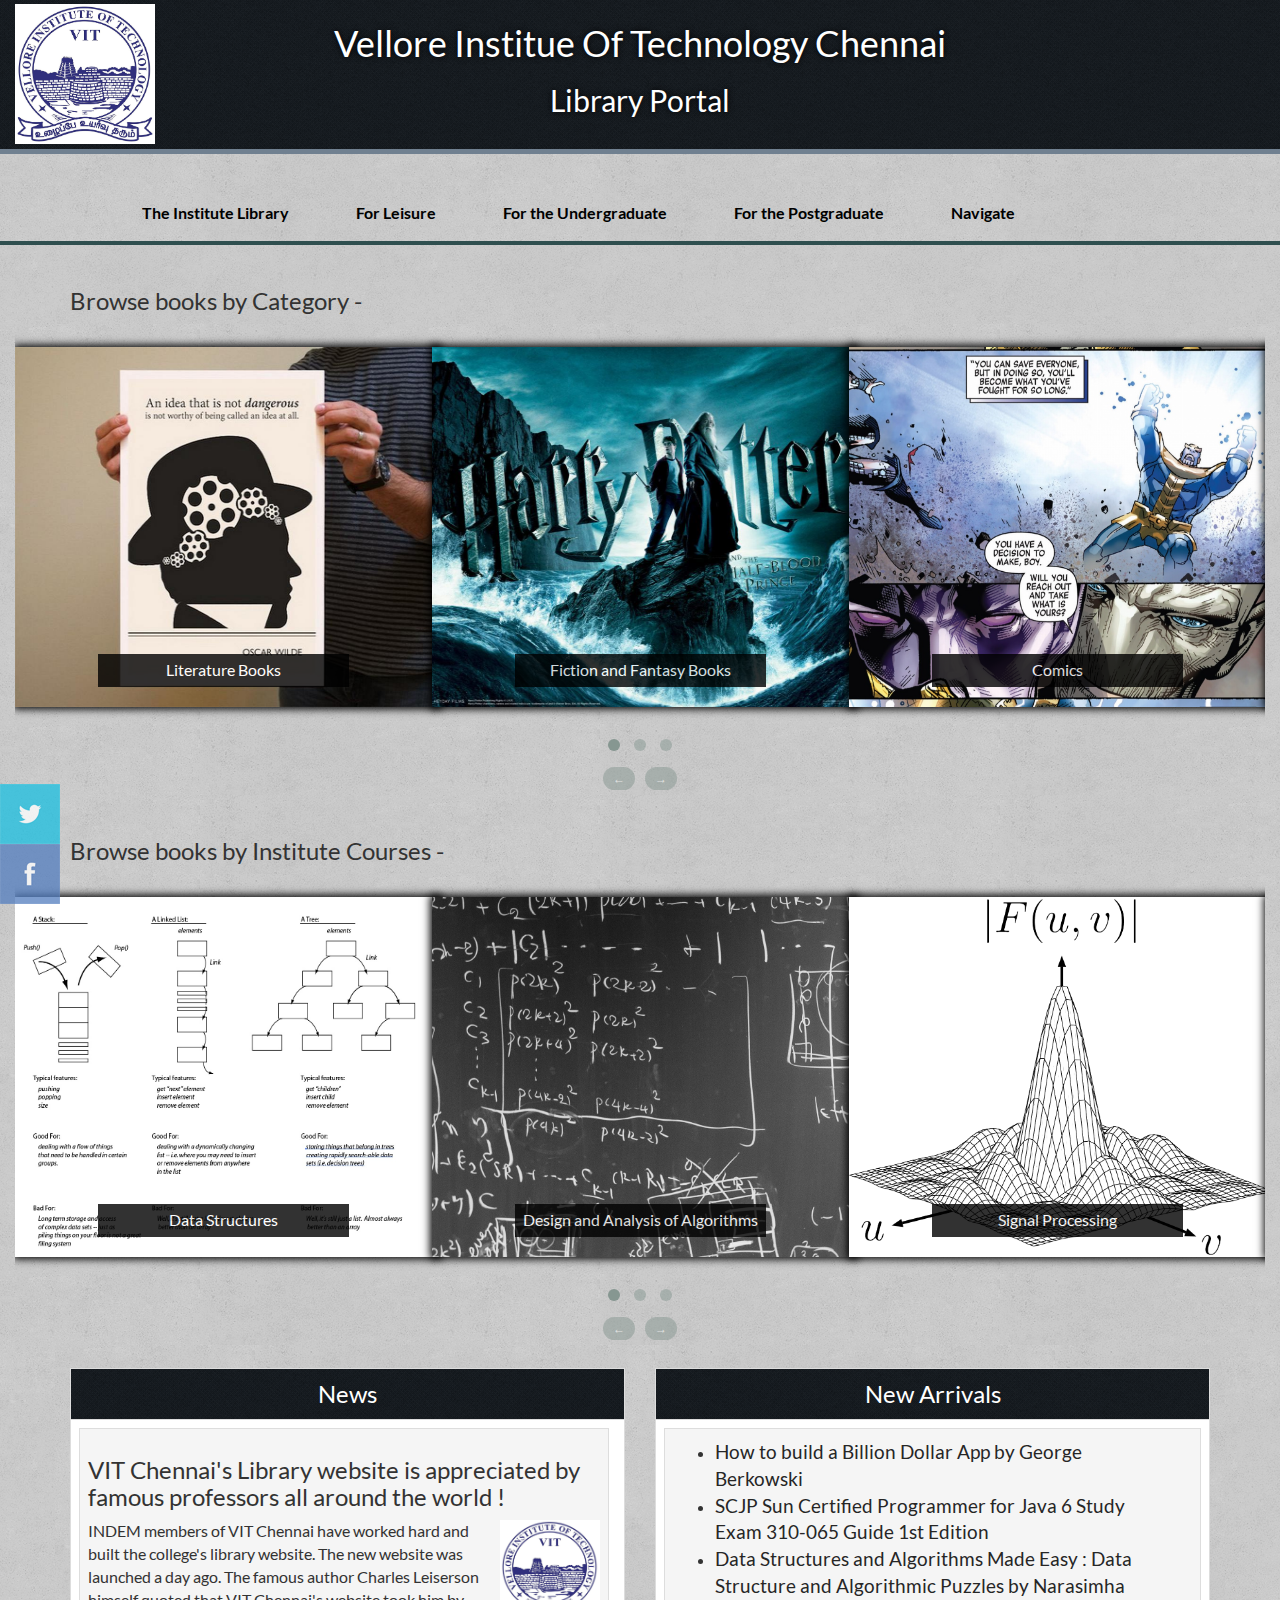
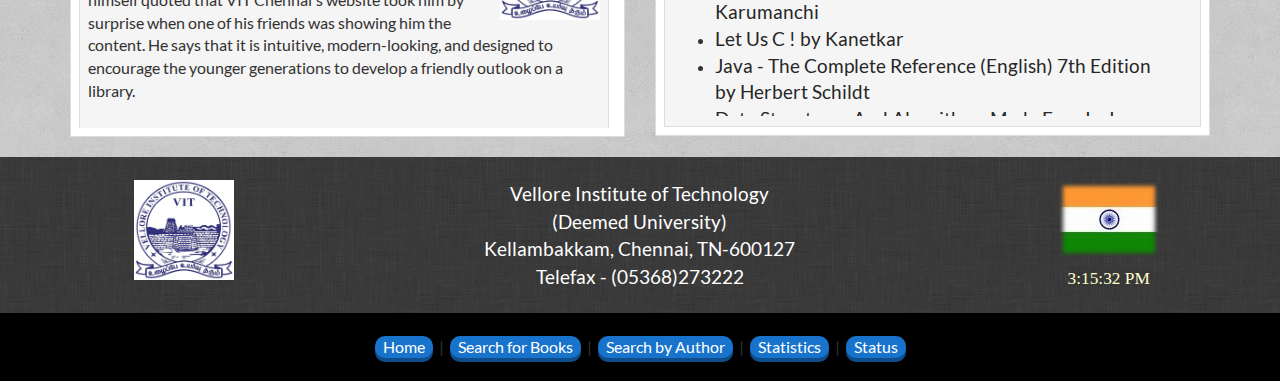
==== index.html @ 669ce7af "second commit" ====
<!DOCTYPE HTML>
<html>
	<head>
		<title>VITCC Library Portal</title>
		<meta name="viewport" content="width=device-width, initial-scale=1">
        <link rel="shortcut icon" href="img/logo.png"/>
        <link rel="stylesheet" href="css/Header-Footer.css"/>
		<link rel="stylesheet" href="css/bootstrap.min.css"/>
		<link rel="stylesheet" href="css/default.css" />
		<link rel="stylesheet" href="css/component.css" />
		<link rel="stylesheet" href="css/social-fixed.css" />
		<link rel="stylesheet" href="css/component-table.css" />
        <link rel="stylesheet" href="css/home.css"/>
        <link rel="stylesheet" href="css/styles.css"/>
        <link rel="stylesheet" href="css/owl.carousel.css" />
        <link rel="stylesheet" href="css/owl.theme.css" />
        <script type="text/javascript" src="jquery/jquery.min.js"></script>
		<link rel="stylesheet" href="css/home.css"/>
		<script type="text/javascript">
			$(document).ready(function() {
				$("#owl-example1").owlCarousel({
					items: 3,
					itemsScaleup: false,
					rewindSpeed: 500,
					stopOnHover: true,
					slideSpeed: 150,
					autoPlay: true,
					autoHeight: false,
					rewindNav: true,
					navigation: true,
					navigationText: ["&leftarrow;", "&rightarrow;"],
					responsive: true,
					resopsiveRefershRate: 100,
					mouseDrag: true,
					touchDrag: true
				});

				$("#owl-example2").owlCarousel({
					items: 3,
					itemsScaleup: false,
					rewindSpeed: 500,
					stopOnHover: true,
					slideSpeed: 150,
					autoPlay: true,
					autoHeight: false,
					rewindNav: true,
					navigation: true,
					navigationText: ["&leftarrow;", "&rightarrow;"],
					responsive: true,
					resopsiveRefershRate: 100,
					mouseDrag: true,
					touchDrag: true
				});
			});
		</script>
		<script type="text/javascript">
			$(function() {
				$('#').tooltip('hide')
			});
		</script>
	</head>
	<body onLoad="show_clock()" class="body-scrollbar">
		<div class="container-fluid">
			<div class="container-fluid row" id="main_header">
				<div class="visible-lg col-lg-2">
					<a href="#"><img src="img/img.png" id="header_logo" class="img-responsive" alt="Responsive image"></a>
				</div>
				<div class="col-lg-8 col-md-10 col-xs-12">

					<h1 id="header_font1">Vellore Institue Of Technology Chennai</h1>
					<h2 id="header_font1">Library Portal</h2>
				</div>
				<div class="visible-lg col-lg-2"></div>
			</div>
			<div class="row white_bg" style="margin-top: 5px;">
				<nav id="cbp-hrmenu" class="cbp-hrmenu">
					<ul>
						<li>
							<a href="#">The Institute Library</a>
							<div class="cbp-hrsub"  style="z-index: 2">
								<div class="cbp-hrsub-inner">
									<div class="row" style="width: 100%">
										<div class="col-sm-6">
											<h4>IIITA Library</h4>
											<p style="color:white">
												Welcome to IIITA's Library Portal ! Look into one of the best libraries in Asia ! The United Nations have
												agreed to sponsor the growth of the IIITA's library. The UN had actually had short listed 750 institution
												libraries from all over the world to make develop them vastly so that the become the foundations of
												quality education to be known all over the world.
											</p>
											<p style="color:white">
												INDEM members of IIIT have worked hard and built the colleges library website.
												The new website was launched a day ago. The website's success in the social media soon caught
												the UN's attention, which gave this incredible opportunity to IIITA.
											</p>
											<p style="color:white">
												The famous author Charles Leiserson himself
												quoted that IIITA website took him by suprise when one of his friends was showing him
												the content. He says that it is intuitive, modern-looking, and designed to encourage the
												younger generations to develop a friendly outlook on a library.
											</p>
										</div>
										<div class="col-sm-6">
											<div>
												<h4>Gallery</h4>
												<img src="img/library.jpg" alt="pic" style="width: 100%; box-shadow: 0px 0px 3px 3px  #262626" class="img-responsive"/>
											</div>
										</div>
									</div>
								</div><!-- /cbp-hrsub-inner -->
							</div><!-- /cbp-hrsub -->
						</li>
						<li>
							<a href="#">For Leisure</a>
							<div class="cbp-hrsub" style="z-index: 2">
								<div class="cbp-hrsub-inner"> 
									<div>
										<h4>Fantasy</h4>
										<ul>
											<li><a href="view.html">Harry Potter and the Deathly Hallows</a></li>
											<li><a href="view.html">Harry Potter and the Order of the Phoenix</a></li>
											<li><a href="view.html">Brisingr</a></li>
											<li><a href="view.html">Inheritance</a></li>
										</ul>
										<h4>Non - Fiction</h4>
										<ul>
											<li><a href="view.html">Who Moved My Cheese</a></li>
											<li><a href="view.html">The Present</a></li>
											<li><a href="view.html">Blue Umbrella</a></li>
											<li><a href="view.html">Fifty Shades of Grey</a></li>
											<li><a href="view.html">Half Girlfriend</a></li>
										</ul>
									</div>
									<div>
										<h4>Literature</h4>
										<ul>
											<li><a href="view.html">War and Peace</a></li>
											<li><a href="view.html">Macbeth</a></li>
											<li><a href="view.html">Romeo and Juliet</a></li>
											<li><a href="view.html">The Hamlet</a></li>
											<li><a href="view.html">The Odyssey</a></li>
										</ul>
										<h4>Biographies and Autobiographies</h4>
										<ul>
											<li><a href="view.html">Universe in a Nutshell</a></li>
											<li><a href="view.html">Rearview : My Roadies Journey</a></li>
											<li><a href="view.html">Mein Kampf</a></li>
											<li><a href="view.html">Steve Jobs</a></li>
										</ul>
									</div>
									<div>
										<h4>Comics</h4>
										<ul>
											<li><a href="view.html">The Infinity Gauntlet</a></li>
											<li><a href="view.html">Fear Itself</a></li>
											<li><a href="view.html">Batman : Killing Joke</a></li>
											<li><a href="view.html">Injustice : Gods Among Us</a></li>
											<li><a href="view.html">Marvel Civil War</a></li>
										</ul>
									</div>
									<div>
										<h4><a href="search.html" class="link">Search for Books &rightarrow;</a></h4>
									</div>
								</div><!-- /cbp-hrsub-inner -->
							</div><!-- /cbp-hrsub -->
						</li>
						<li>
							<a href="#">For the Undergraduate</a>
							<div class="cbp-hrsub" style="z-index: 2">
								<div class="cbp-hrsub-inner"> 
									<div>
										<h4>Programming</h4>
										<ul>
											<li><a href="view.html">Data Structures and Algorithms by C++</a></li>
											<li><a href="view.html">Introduction to Algorithms</a></li>
											<li><a href="view.html">JSF and AJAX</a></li>
											<li><a href="view.html">Web Technologies</a></li>
											<li><a href="view.html">ANSCI C</a></li>
										</ul>
										<h4>Mathematics</h4>
										<ul>
											<li><a href="view.html">Higher Engineering Mathematics</a></li>
											<li><a href="view.html">Advanced Mathematics</a></li>
											<li><a href="view.html">Engineering Integral Calculus</a></li>
											<li><a href="view.html">Trans-dimensional Geometry</a></li>
										</ul>
									</div>
									<div>
										<h4>Electronic Communication Engineering</h4>
										<ul>
											<li><a href="view.html">Gadgets of the Future</a></li>
											<li><a href="view.html">Integrated Circuits</a></li>
											<li><a href="view.html">8086 Microprocessor Family</a></li>
											<li><a href="view.html">Embedded Electronics</a></li>
										</ul>
										<h4>Physics</h4>
										<ul>
											<li><a href="view.html">Einstein's Theory of Relativity</a></li>
											<li><a href="view.html">Newton Physics</a></li>
											<li><a href="view.html">Quantum Physics of an Atom</a></li>
											<li><a href="view.html">Fluid Mechanics in Aerospace</a></li>
										</ul>
									</div>
									<div>
										<h4>Networking</h4>
										<ul>
											<li><a href="view.html">Basics of a Modern Networks</a></li>
											<li><a href="view.html">Network Security</a></li>
											<li><a href="view.html">The TCP/IP Model</a></li>
											<li><a href="view.html">HTTPS Protocol</a></li>
										</ul>
										<h4><a href="search.html" class="link">Search for Books &rightarrow;</a></h4>
									</div>
								</div><!-- /cbp-hrsub-inner -->
							</div><!-- /cbp-hrsub -->
						</li>
						<li>
							<a href="#">For the Postgraduate</a>
							<div class="cbp-hrsub" style="z-index: 2">
								<div class="cbp-hrsub-inner"> 
									<div>
										<h4>Data Analysis</h4>
										<ul>
											<li><a href="view.html">Hadoop Programming</a></li>
											<li><a href="view.html">What is Big Data ?</a></li>
											<li><a href="view.html">Data Mining</a></li>
											<li><a href="view.html">Database Management Systems</a></li>
										</ul>
										<h4>App Development</h4>
										<ul>
											<li><a href="view.html">Advanced Android Programming</a></li>
											<li><a href="view.html">Objective C for iOS Developers</a></li>
											<li><a href="view.html">How to Develop Apps Effectively</a></li>
											<li><a href="view.html">Application Cross-Platform Compatibility</a></li>
										</ul>
									</div>
									<div>
										<h4>Algorithm Design</h4>
										<ul>
											<li><a href="view.html">Introduction to Algorithms</a></li>
											<li><a href="view.html">Advanced Data Structures</a></li>
											<li><a href="view.html">Programming Paradigms</a></li>
											<li><a href="view.html">Algorithm Analysis</a></li>
											<li><a href="view.html">Approximation Algorithms</a></li>
										</ul>
										<h4>Programming Languages</h4>
										<ul>
											<li><a href="view.html">Compiler Design Paradigms</a></li>
											<li><a href="view.html">The Java and .NET Platforms</a></li>
											<li><a href="view.html">Principles of Programming Languages</a></li>
											<li><a href="view.html">The Functional Programming Languages</a></li>
										</ul>
									</div>
									<div>
										<h4>Mathematics</h4>
										<ul>
											<li><a href="view.html">Mathematics of the Rubick's Cube</a></li>
											<li><a href="view.html">Complex Integration</a></li>
											<li><a href="view.html">Mathematical Approximation in Computer Science</a></li>
										</ul>
										<h4><a href="search.html" class="link">Search for Books &rightarrow;</a></h4>
									</div>
								</div><!-- /cbp-hrsub-inner -->
							</div><!-- /cbp-hrsub -->
						</li>
						<li>
							<a href="#">Navigate</a>
							<div class="cbp-hrsub" style="z-index: 2">
								<div class="cbp-hrsub-inner"> 
									<div>
										<h4>Pages in the Portal</h4>
										<ul>
											<li><a href="index.html">Home</a></li>
											<li><a href="search.html">Search for Books</a></li>
											<li><a href="author.html">Search by Author</a></li>
											<li><a href="status.html">Check Status</a></li>
											<li><a href="stats.html">Library Statistics</a></li>
										</ul>
									</div>
								</div><!-- /cbp-hrsub-inner -->
							</div><!-- /cbp-hrsub -->
						</li>
					</ul>
				</nav>
			</div>
		</div>
		<script src="js/cbpHorizontalMenu.min.js"></script>
		<script>
		$(function() {
			cbpHorizontalMenu.init();
		});
		</script>
		<!--================== Browse by Category ==================-->
		<div class="container">
			<br>
			<h3>Browse books by Category -</h3>
		</div>
		<div id="owl-example1" class="owl-carousel container-fluid white_bg" style="box-shadow: none;">
			<div class="owl-item"><br>
				<a href="category.html">
					<img src="img/literature.jpg" alt="pic" id="img_size">
					<div class="carousel-caption">
						Literature Books
					</div>
				</a>
			</div>
			<div class="owl-item"><br>
				<a href="category.html">
					<img src="img/fiction.jpg" alt="pic" id="img_size">
					<div class="carousel-caption">
						Fiction and Fantasy Books
					</div>
				</a>
			</div>
			<div class="owl-item"><br>
				<a href="category.html">
					<img src="img/comic.jpg" alt="pic" id="img_size">
					<div class="carousel-caption">
						Comics
					</div>
				</a>
			</div>
			<div class="owl-item"><br>
				<a href="category.html">
					<img src="img/non-fiction.jpg" alt="pic" id="img_size">
					<div class="carousel-caption">
						Non Fiction
					</div>
				</a>
			</div>
			<div class="owl-item"><br>
				<a href="category.html">
					<img src="img/network.jpg" alt="pic" id="img_size">
					<div class="carousel-caption">
						Networking
					</div>
				</a>
			</div>
			<div class="owl-item"><br>
				<a href="category.html">
					<img src="img/program.jpg" alt="pic" id="img_size">
					<div class="carousel-caption">
						Computer Programming
					</div>
				</a>
			</div>
			<div class="owl-item"><br>
				<a href="category.html">
					<img src="img/algorithm.png" alt="pic" id="img_size">
					<div class="carousel-caption">
						App Development
					</div>
				</a>
			</div>
		</div>
		<!--======End of Browse by Category ======-->
		<!--====== Browse by Courses ======-->
		<div class="container">
			<br>
			<h3>Browse books by Institute Courses -</h3>
		</div>
		<div id="owl-example2" class="owl-carousel container-fluid white_bg" style="box-shadow: none;">
			<div class="owl-item"><br>
				<a href="category.html">
					<img src="img/data-structures.jpg" alt="pic" id="img_size">
					<div class="carousel-caption">
						Data Structures
					</div>
				</a>
			</div>
			<div class="owl-item"><br>
				<a href="category.html">
					<img src="img/daa.jpg" alt="pic" id="img_size">
					<div class="carousel-caption">
						Design and Analysis of Algorithms
					</div>
				</a>
			</div>
			<div class="owl-item"><br>
				<a href="category.html">
					<img src="img/signal-processing.png" alt="pic" id="img_size">
					<div class="carousel-caption">
						Signal Processing
					</div>
				</a>
			</div>
			<div class="owl-item"><br>
				<a href="category.html">
					<img src="img/algorithm.png" alt="pic" id="img_size">
					<div class="carousel-caption">
						App Development
					</div>
				</a>
			</div>
			<div class="owl-item"><br>
				<a href="category.html">
					<img src="img/app.jpg" alt="pic" id="img_size">
					<div class="carousel-caption">
						Software Development
					</div>
				</a>
			</div>
			<div class="owl-item"><br>
				<a href="category.html">
					<img src="img/network.jpg" alt="pic" id="img_size">
					<div class="carousel-caption">
						Networking
					</div>
				</a>
			</div>
			<div class="owl-item"><br>
				<a href="category.html">
					<img src="img/program.jpg" alt="pic" id="img_size">
					<div class="carousel-caption">
						Computer Programming
					</div>
				</a>
			</div>
		</div>
		<!--======End of browse by Course======-->
		<!--======News and Announcement Section======-->

		<div class="container white_bg" id="news-announcement"><br>

			<div class="col-lg-6">
				<table class="table table-bordered">
					<tr id="heading">
						<td>
							<div id="heading">
								<center>News</center>
							</div>
						</td>
					</tr>
					<tr style="padding-bottom: 0px;">
						<td>
							<div id = "scrollbar">
								<table class="table table-bordered table-hover" id="MyTable">
									<tr>
										<td>
											<h3>VIT Chennai's Library website is appreciated by famous professors all around the world !</h3>
											<img src="img/img.png" style="float: right; height:100px; width: 100px;">
											<div>
												<p>
													INDEM members of VIT Chennai have worked hard and built the college's library website. The new website was launched a day ago. The famous author Charles Leiserson himself quoted that VIT Chennai's website took him by surprise when one of his friends was showing him the content. He says that it is intuitive, modern-looking, and designed to encourage the younger generations to develop a friendly outlook on a library.
												</p>
											</div><br>
											<button class="btn btn-primary btn-md" style="float: right;" data-toggle="modal"
												  data-target="#myModal">
												Learn More...
											</button>
										</td>
									</tr>
									<tr>
										<td>
											<h3>IIITA's Library to receive sponsorship from UN after the success of their website !</h3>
											<img src="img/img.png" style="float: right; height:100px; width: 100px; margin: 20px;">
											<div>
												<p>
													Good news IIITians ! Now, our library will have many more books and resources to help you
													with your career. The United Nations have agreed to sponsor the growth of the IIITA's library.
													The UN had actually had short listed 750 institution libraries from all over the world to make 
													develop them vastly so that the become the foundations of quality education to be known all over
													the world. INDEM members of IIIT have worked hard and built the colleges library website.
													The new website was launched a day ago. The website's success in the social media soon caught
													the UN's attention, which gave this incredible opportunity to IIITA.
												</p>
											</div><br>
											<button class="btn btn-primary btn-md" style="float: right;" data-toggle="modal"
												  data-target="#myModal">
												Learn More...
											</button>
										</td>
									</tr>
								</table>
							</div>
						</td>
					</tr>

				</table></div>
			<div class="col-lg-6">
				<table class="table table-bordered">
					<tr id="heading">
						<td>
					<center><font id="heading_font">New Arrivals</font></center>
					</td>
					</tr>
					<tr>
						<td>
							<table class="table table-bordered" id="MyTable" style="margin-bottom: 0px;">
								<tr>
									<td style="padding: 10px;">
										<div  class="body-scrollbar new-arrivals" style="padding: 0px 20px 0px 0px; height: 277px;">
											<ul>
												<li><a href="view.html">How to build a Billion Dollar App by George Berkowski</a></li>
												<li><a href="view.html">SCJP Sun Certified Programmer for Java 6 Study Exam 310-065 Guide 1st Edition</a></li>
												<li><a href="view.html">Data Structures and Algorithms Made Easy : Data Structure and Algorithmic Puzzles by Narasimha Karumanchi</a></li>
												<li><a href="view.html">Let Us C ! by Kanetkar</a></li>
												<li><a href="view.html">Java - The Complete Reference (English) 7th Edition by Herbert Schildt</a></li>
												<li><a href="view.html">Data Structures And Algorithms Made Easy In Java 2nd Edition by Narasimha Karumanchi</a></li>
												<li><a href="view.html">The C++ Programming Language (English) 3rd Edition by  Bjarne Stroustrup</a></li>
												<li><a href="view.html">Design Patterns : Elements of Reusable Object-Oriented Software (English) 1st Edition by Gang of Four</a></li>
												<li><a href="view.html">Php: The Complete Reference (English) 1st Edition by Steven Holzner</a></li>
												<li><a href="view.html">Linux Kernel Development (English) by Robert Love</a></li>
											</ul>
										</div>
									</td>
								</tr>
							</table>
						</td>
					</tr>
				</table>
			</div>
			<br>
		</div>
		<!--=========Footer Part======-->

		<div class="container-fluid" id="footer1">
			<div class="col-lg-2 col-md-offset-1 hidden-xs">
				<div class="row">
					<div class="col-lg-12">&nbsp;</div>
				</div>
				<img class="hidden-xs" src="img/img.png" id="end-logo">
				<div class="row">
					<div class="col-lg-12">&nbsp;</div>
				</div>
			</div>
			<div class="col-lg-6">
				<div class="row">
					<div class="col-lg-12">&nbsp;</div>
				</div>
				<center><font class="footer_font">Vellore Institute of Technology<br>
					(Deemed University)<br>
					Kellambakkam, Chennai, TN-600127<br>
					Telefax - (05368)273222</font></center>
				<div class="row">
					<div class="col-lg-12">&nbsp;</div>
				</div>
			</div>
			<div class="col-lg-3 hidden-xs" style="padding: 25px 0px 0px 0px;">
				<center>
					<img src="img/flag3.png" id="flag">
					<script language="javascript" src="js/live_clock.js"></script>
				</center>
			</div>
		</div>

		<div class="container-fluid" id="footer2">
			<div class="row">
				<div class="col-lg-12">&nbsp;</div>
			</div>
			<center>
				<a href="index.html"><button class="button">Home</button></a>&nbsp;&nbsp;|&nbsp;
				<a href="search.html"><button class="button">Search for Books</button></a>&nbsp;&nbsp;|&nbsp;
				<a href="author.html"><button class="button">Search by Author</button></a>&nbsp;&nbsp;|&nbsp;
				<a href="stats.html"><button class="button">Statistics</button></a>&nbsp;&nbsp;|&nbsp;
				<a href="status.html"><button class="button">Status</button></a>
			</center>
			<div class="row">
				<div class="col-lg-12">&nbsp;</div>
			</div>
		</div>
		<!--===============Modal part==============-->

		<div id="myModal" class="modal fade" tabindex="-1" role="dialog" aria-labelledby="myModalLabel" aria-hidden="true">
			<div class="modal-dialog">
				<div class="modal-content">
					<div class="modal-header">
						<button type="button" class="close" data-dismiss="modal" aria-hidden="true" id="close-button">&times;</button>
						<h4 class="modal-title" id="myModalLabel">IIITA Library's Website appreciated by Professors</h4>
					</div>
					<div class="modal-body">
						<p>
							INDEM members of VIT Chennai have worked hard and built the college's library website. The new website was launched a day ago. The famous author Charles Leiserson himself quoted that VIT Chennai's website took him by surprise when one of his friends was showing him the content. He says that it is intuitive, modern-looking, and designed to encourage the younger generations to develop a friendly outlook on a library.
						</p>
					
					</div>
					<div class="modal-footer">
						<button class="btn btn-primary btn-md" data-dismiss="modal">Close</button>
					</div>
				</div>
			</div>
		</div>
		<div class="fixed-side-social-container">
			<a class="social-icon twitter-icon" href="#" target="new" title="Follow us on Twitter"><span></span></a>
			<a class="social-icon facebook-icon" href="#" target="new" title="Like us on Facebook"><span></span></a>
		</div>
		<script src="jquery/jquery.min.js"></script>
		<script src="js/bootstrap.js"></script>
		<script src="js/owl.carousel.js"></script>
	</body>
</html>
---- css/Header-Footer.css ----
#main_header {
    margin-top:  -1px;
    padding:  5px 0px 5px 0px;
    background-color: DarkSlateGray;
    background:#eaeaea url(../img/pattern4.png) repeat;
    text-align: center;
    box-shadow: 0px 5px 0px 0px SlateGray;
}

#header_logo {
    height : 140px;
    width : 140px;
}

#header_font1 {
    text-shadow: 0px 0px 6px #000;
    color: White;
}

#footer1 {
    background-color: #383838;
    background:#eaeaea url(../img/pattern3.png) repeat;
}

#footer2 {
    background-color: #000;
}

.footer_font {
    color : #fff;
    font-size: larger;
}

#end-logo {
    height : 100px;
    width : 100px;
}

#flag {
    display: block;
    margin-bottom: 10px;
}

.button {
    text-decoration:none;
    text-align:center;
    color:  White;
 padding:0px 8px 0px 8px; 
 border:none; 
 -webkit-border-radius:10px;
 -moz-border-radius:10px; 
 border-radius: 10px; 
 background:#1873cd; 
 -webkit-box-shadow:0px 4px 0px #104d8b; 
 -moz-box-shadow: 0px 4px 0px #104d8b;  
 box-shadow: 0px 4px 0px #104d8b;
 outline: none;
  }
 
.button:active{
    position: relative;
    box-shadow:none;
	-moz-box-shadow:none;
	-webkit-box-shadow:none;
        top: 2px;
 }
---- css/default.css ----
@font-face {
  font-family: 'Lato';
  font-style: normal;
  font-weight: 300;
  src: local('Lato Light'), local('Lato-Light'), url(../woff/1.woff) format('woff');
}

@font-face {
  font-family: 'Lato';
  font-style: normal;
  font-weight: 400;
  src: local('Lato Regular'), local('Lato-Regular'), url(../woff/2.woff) format('woff');
}

@font-face {
  font-family: 'Lato';
  font-style: normal;
  font-weight: 700;
  src: local('Lato Bold'), local('Lato-Bold'), url(../woff/3.woff) format('woff');
}

@font-face {
	font-family: 'fontawesome';
	src:url('../fonts/fontawesome.eot');
	src:url('../fonts/fontawesome.eot?#iefix') format('embedded-opentype'),
		url('../fonts/fontawesome.svg#fontawesome') format('svg'),
		url('../fonts/fontawesome.woff') format('woff'),
		url('../fonts/fontawesome.ttf') format('truetype');
	font-weight: normal;
	font-style: normal;
}

body, html { font-size: 100%; 	padding: 0; margin: 0;}

/* Reset */
*,
*:after,
*:before {
	-webkit-box-sizing: border-box;
	-moz-box-sizing: border-box;
	box-sizing: border-box;
}

/* Clearfix hack by Nicolas Gallagher: http://nicolasgallagher.com/micro-clearfix-hack/ */
.clearfix:before,
.clearfix:after {
	content: " ";
	display: table;
}

.clearfix:after {
	clear: both;
}

body {
    font-family: 'Lato', Calibri, Arial, sans-serif;
}

a {
	color: #f0f0f0;
	text-decoration: none;
}

a:hover {
	color: #000;
}

.container > header {
	width: 90%;
	max-width: 70em;
	margin: 0 auto;
	padding: 0 1.875em 3.125em 1.875em;
}

.container > header {
	padding: 2.875em 1.875em 1.875em;
}

.container > header h1 {
	font-size: 2.125em;
	line-height: 1.3;
	margin: 0;
	float: left;
	font-weight: 400;
}

.container > header span {
	display: block;
	font-weight: 700;
	text-transform: uppercase;
	letter-spacing: 0.5em;
	padding: 0 0 0.6em 0.1em;
}

.container > header nav {
	float: right;
}

.container > header nav a {
	display: block;
	float: left;
	position: relative;
	width: 2.5em;
	height: 2.5em;
	background: #fff;
	border-radius: 50%;
	color: transparent;
	margin: 0 0.1em;
	border: 4px solid #47a3da;
	text-indent: -8000px;
}

.container > header nav a:after {
	content: attr(data-info);
	color: #47a3da;
	position: absolute;
	width: 600%;
	top: 120%;
	text-align: right;
	right: 0;
	opacity: 0;
	pointer-events: none;
}

.container > header nav a:hover:after {
	opacity: 1;
}

.container > header nav a:hover {
	background: #47a3da;
}

.icon-drop:before, 
.icon-arrow-left:before {
	font-family: 'fontawesome';
	position: absolute;
	top: 0;
	width: 100%;
	height: 100%;
	speak: none;
	font-style: normal;
	font-weight: normal;
	line-height: 2;
	text-align: center;
	color: #47a3da;
	-webkit-font-smoothing: antialiased;
	text-indent: 8000px;
	padding-left: 8px;
}

.container > header nav a:hover:before {
	color: #fff;
}

.icon-drop:before {
	content: "\e000";
}

.icon-arrow-left:before {
	content: "\f060";
}
---- css/component.css ----
.cbp-hrmenu {
	width: 100%;
	margin-top: 2em;
	border-bottom: 4px solid #2f4f4f;
}

/* general ul style */
.cbp-hrmenu ul {
	margin: 0;
	padding: 0;
	list-style-type: none;
}

/* first level ul style */
.cbp-hrmenu > ul,
.cbp-hrmenu .cbp-hrsub-inner {
	width: 90%;
	max-width: 70em;
	margin: 0 auto;
	padding: 0 1.875em;
}

.cbp-hrmenu > ul > li {
	display: inline-block;
}

.cbp-hrmenu > ul > li > a {
	font-weight: 700;
	padding: 1em 2em;
	color: #000;
	display: inline-block;
	text-decoration: none;
}

.cbp-hrmenu > ul > li > a:hover {
	color: #47a3da;
}

.cbp-hrmenu > ul > li.cbp-hropen a,
.cbp-hrmenu > ul > li.cbp-hropen > a:hover {
	color: #fff;
	background: #2f4f4f;
}

/* sub-menu */
.cbp-hrmenu .cbp-hrsub {
	display: none;
	position: absolute;
	background: #2f4f4f;
	width: 100%;
	left: 0;
	opacity : 0.95;
}

.cbp-hropen .cbp-hrsub {
	display: block;
	padding-bottom: 3em;
}

.cbp-hrmenu .cbp-hrsub-inner > div {
	width: 33%;
	float: left;
	padding: 0 2em 0;
}

.cbp-hrmenu .cbp-hrsub-inner:before,
.cbp-hrmenu .cbp-hrsub-inner:after {
	content: " ";
	display: table;
}

.cbp-hrmenu .cbp-hrsub-inner:after {
	clear: both;
}

.cbp-hrmenu .cbp-hrsub-inner > div a {
	line-height: 2em;
}

.cbp-hrsub h4 {
	color: #afdefa;
	padding: 2em 0 0.6em;
	margin: 0;
	font-size: 160%;
	font-weight: 300;
}

/* Examples for media queries */

@media screen and (max-width: 52.75em) { 

	.cbp-hrmenu {
		font-size: 80%;
	}

}

@media screen and (max-width: 43em) { 

	.cbp-hrmenu {
		font-size: 120%;
		border: none;
	}

	.cbp-hrmenu > ul,
	.cbp-hrmenu .cbp-hrsub-inner {
		width: 100%;
		padding: 0;
	}

	.cbp-hrmenu .cbp-hrsub-inner {
		padding: 0 2em;
		font-size: 75%;
	}

	.cbp-hrmenu > ul > li {
		display: block;
		border-bottom: 4px solid #47a3da;
	}

	.cbp-hrmenu > ul > li > a { 
		display: block;
		padding: 1em 3em;
	}

	.cbp-hrmenu .cbp-hrsub { 
		position: relative;
	}

	.cbp-hrsub h4 {
		padding-top: 0.6em;
	}

}

@media screen and (max-width: 36em) { 
	.cbp-hrmenu .cbp-hrsub-inner > div {
		width: 100%;
		float: none;
		padding: 0 2em;
	}
}
---- css/social-fixed.css ----
.fixed-side-social-container{
left:0;
width:60px;
position:fixed;
bottom: -4px;
background-repeat:no-repeat;
z-index:10
}

.fixed-side-social-container .social-icon{
float:left;
width:60px;
filter:alpha(opacity=75);
moz-opacity:.75;
-khtml-opacity:.75;
opacity:.75;
display:block;
background-repeat:no-repeat;
height:60px;
-webkit-transition:all ease .2s;
-moz-transition:all ease .2s;
-o-transition:all ease .2s;
-ms-transition:all ease .2s;
transition:all ease .2s;
background-position:0 0
}

.fixed-side-social-container .social-icon{
background-image:url("../img/social-media.png")
}

.fixed-side-social-container .social-icon:hover{
filter:alpha(opacity=99);
moz-opacity:.99;
-khtml-opacity:.99;
opacity:.99
}

.fixed-side-social-container .twitter-icon{
background-position:0 -61px
}

.fixed-side-social-container .facebook-icon{
background-position:0 -122px
}

.fixed-side-social-container .google-icon{
background-position:0 -186px
}
---- css/component-table.css ----
/* Component styles */
@font-face {
    font-family: 'Blokk';
    src: url('../fonts/blokk/BLOKKRegular.eot');
    src: url('../fonts/blokk/BLOKKRegular.eot?#iefix') format('embedded-opentype'),
        url('../fonts/blokk/BLOKKRegular.woff') format('woff'),
        url('../fonts/blokk/BLOKKRegular.svg#BLOKKRegular') format('svg');
    font-weight: normal;
    font-style: normal;
}
.component {
    line-height: 1.5em;
    margin: 0 auto;
    padding: 2em 0 3em;
    width: 90%;
    max-width: 1000px;
    overflow: hidden;
}
.component .filler {
    font-family: "Blokk", Arial, sans-serif;
    color: #d3d3d3;
}
table {
    border-collapse: collapse;
    margin-bottom: 3em;
    width: 100%;
    background: #fff;
}
td, th {
    padding: 0.75em 1.5em;
    text-align: left;
}
td.err {
    background-color: #e992b9;
    color: #fff;
    font-size: 0.75em;
    text-align: center;
    line-height: 1;
}
th {
    background-color: #31bc86;
    font-weight: bold;
    color: #fff;
    white-space: nowrap;
}
tbody th {
    background-color: #2ea879;
}
tbody tr:nth-child(2n-1) {
    background-color: #f5f5f5;
    transition: all .125s ease-in-out;
}

tbody tr td a {
    color: #262626;
    text-decoration: none;
}

tbody tr td a:hover {
    text-decoration: none;
}

tbody tr:hover {
    background-color: rgba(129,208,177,.3);
}

/* For appearance */
.sticky-wrap {
    overflow-x: auto;
    overflow-y: hidden;
    position: relative;
    margin: 3em 0;
    width: 100%;
}
.sticky-wrap .sticky-thead,
.sticky-wrap .sticky-col,
.sticky-wrap .sticky-intersect {
    opacity: 0;
    position: absolute;
    top: 0;
    left: 0;
    transition: all .125s ease-in-out;
    z-index: 50;
    width: auto; /* Prevent table from stretching to full size */
}
.sticky-wrap .sticky-thead {
    box-shadow: 0 0.25em 0.1em -0.1em rgba(0,0,0,.125);
    z-index: 100;
    width: 100%; /* Force stretch */
}
.sticky-wrap .sticky-intersect {
    opacity: 1;
    z-index: 150;

}
.sticky-wrap .sticky-intersect th {
    background-color: #666;
    color: #eee;
}
.sticky-wrap td,
.sticky-wrap th {
    box-sizing: border-box;
}

/* Not needed for sticky header/column functionality */
td.user-name {
    text-transform: capitalize;
}
.sticky-wrap.overflow-y {
    overflow-y: auto;
    max-height: 50vh;
}
---- css/home.css ----
body {
    margin-bottom: 80px;
}

.link:hover {
    color: #ffffff;
    font-size: 20pt;
    text-decoration: none;
}

#owl-demo .item img{
    display: block;
    width: 100%;
    height: auto;
}
---- css/styles.css ----
body {
    background-image: url(../img/pattern8.png) ;
    background-repeat: repeat;
 }
 
.fixed-side-social-container {
    margin-bottom: 0px;
}
 
.new-arrivals ul li a{
    color:#262626;
    font-size: 14pt;
}

.new-arrivals ul li a:hover{
    text-decoration: none;
    color: #1873cd;
}

  .white_bg {
    background-color: #ffffff;
    background-image: url(../img/pattern8.png) ;
 background-repeat: repeat;
 }

.modal-header {     /*Changes made from that of Bootstrap.css*/
    background-color: #000000;
    background:#eaeaea url(../img/pattern4.png) repeat;
  border-top-left-radius: 4px;
  border-top-right-radius: 4px;
  color:  #ffffff;
}

.modal-body, .modal-footer {
    background:#eaeaea url(../img/pattern7.png) repeat;
}

.modal-footer {
    margin-top: 0px;
    border-top: solid thin LightGray;
    border-bottom-left-radius: 5px;
    border-bottom-right-radius: 5px;
}

#close-button {
    outline: none;
    padding: 2px 6px 4px 6px;
    background-color: Gray;
    border-radius: 4px;
 }

.owl-carousel {
    -webkit-box-shadow: 0 8px 6px -6px black;
	   -moz-box-shadow: 0 1px 10px 3px black;
	        box-shadow: 0 1px 10px 3px black;
}

#img_size {
    height: 360px;
    width:  425px;
    box-shadow: 0px 0px 8px 2px #000;
}


#news-announcement {
    padding:  0px 0px 0px 0px;
}

#MyTable {
     background:#eaeaea url(../img/pattern7.png) repeat;
}

.owl-wrapper-outer {
    height: 400px;
}

.carousel-caption {
    background-color: #000;
    opacity: 0.8;
    padding: 5px 5px 5px 5px;
}

body div h1, h2 {
    color : White;
}

#scrollbar {
    border : none;
    overflow : scroll;
    height: 300px;
    overflow-y : scroll;
    overflow-x : hidden;
    padding-right : 7px;
}

#scrollbar::-webkit-scrollbar {
    width: 7px;
}

#scrollbar::-webkit-scrollbar-track {
    background-color: Gray;
    background:#eaeaea url(../img/pattern7.png) repeat;
    border-radius: 3px;
}
 
#scrollbar::-webkit-scrollbar-thumb {
    background-color: Black;
    background:#eaeaea url(../img/pattern4.png) repeat;
    border-radius: 3px;
}

.body-scrollbar {
    border : none;
    overflow : scroll;
    height: 300px;
    overflow-y : scroll;
    overflow-x : hidden;
}

.body-scrollbar::-webkit-scrollbar {
    width: 7px;
}

.body-scrollbar::-webkit-scrollbar-track {
    background-color: Gray;
    background:#eaeaea url(../img/pattern8.png) repeat;
    border-radius: 3px;
}

.body-scrollbar::-webkit-scrollbar-thumb {
    background-color: Black;
    background:#eaeaea url(../img/pattern4.png) repeat;
    border-radius: 3px;
}

#heading {
    background-color : #000;
    background:#eaeaea url(../img/pattern4.png) repeat;
    color : #fff;
    font-size: x-large;
}
---- css/home.css ----
body {
    margin-bottom: 80px;
}

.link:hover {
    color: #ffffff;
    font-size: 20pt;
    text-decoration: none;
}

#owl-demo .item img{
    display: block;
    width: 100%;
    height: auto;
}
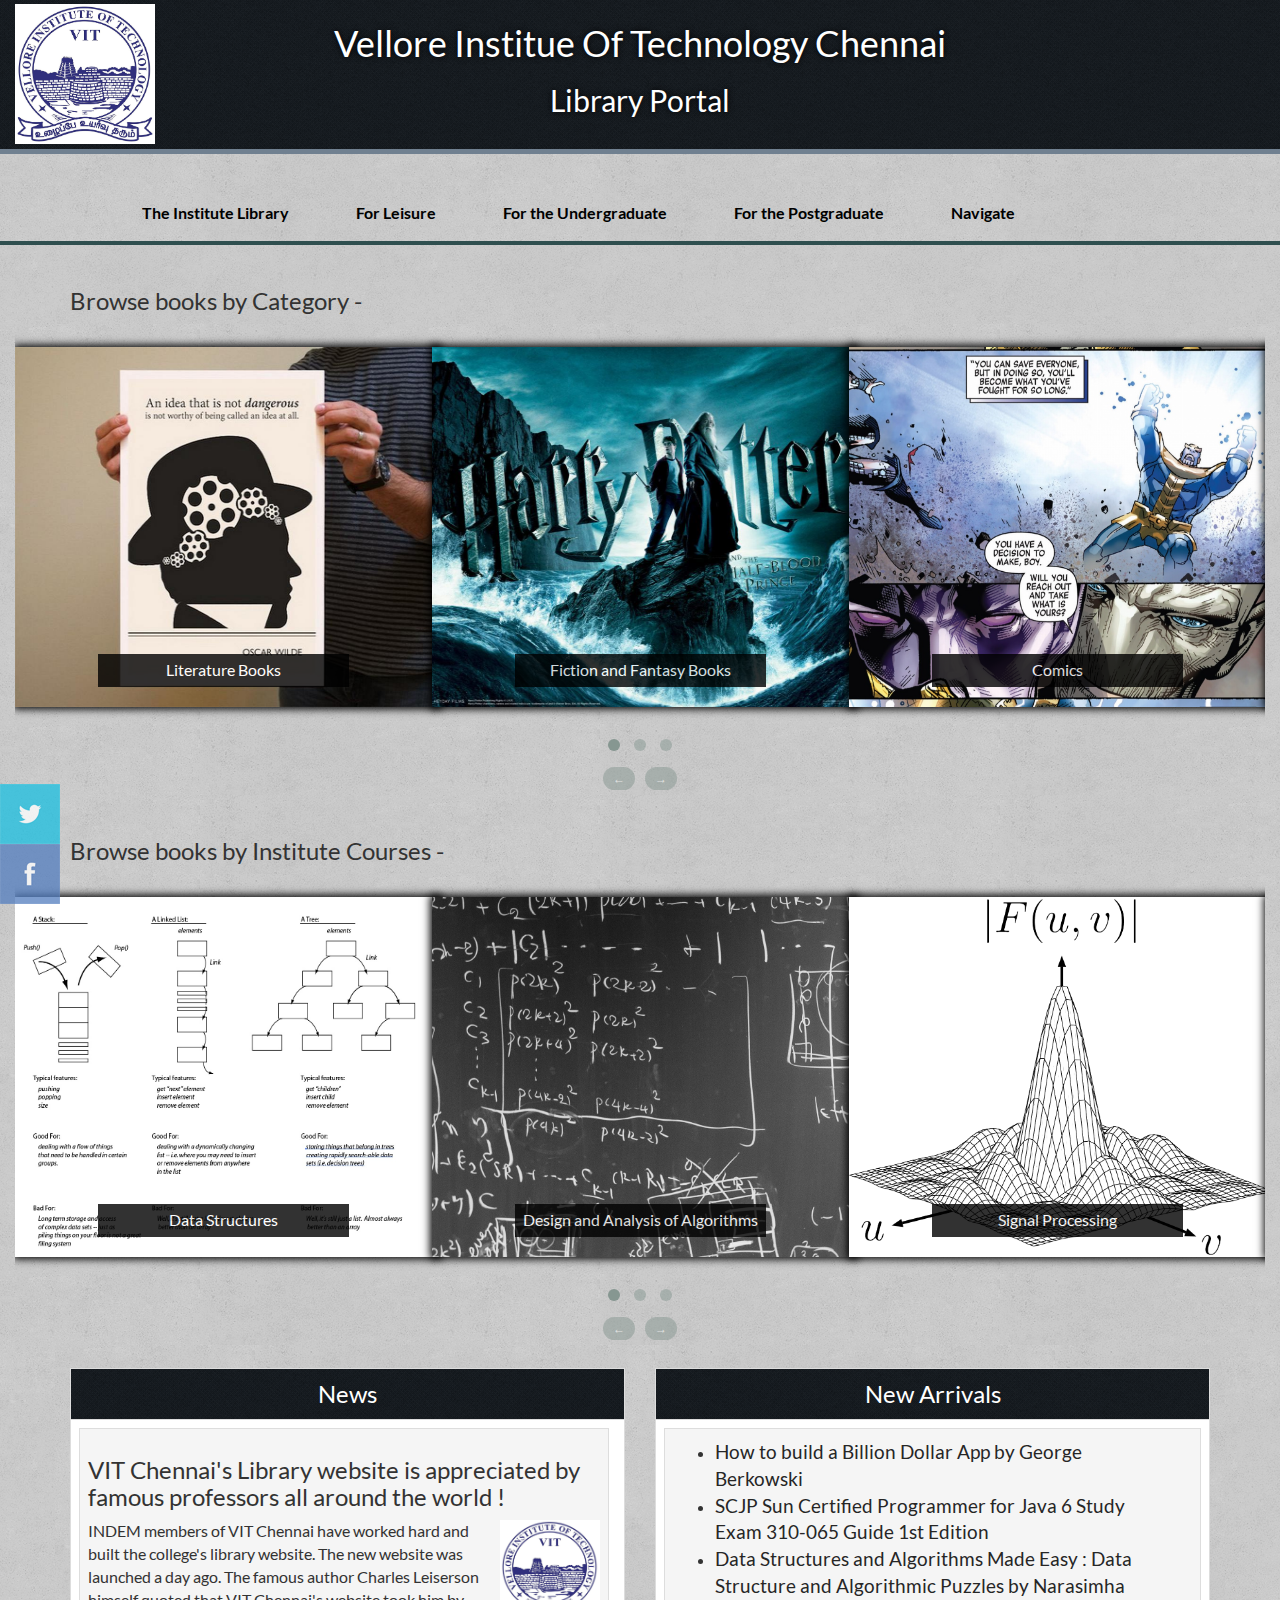
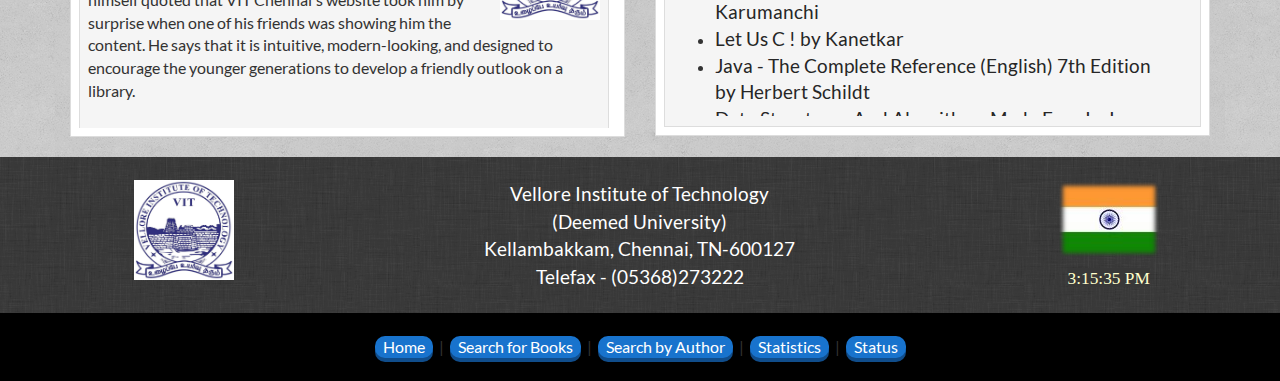
==== commit 2fe1c910: "third commit" ====
--- a/index.html
+++ b/index.html
@@ -81,23 +81,15 @@
 								<div class="cbp-hrsub-inner">
 									<div class="row" style="width: 100%">
 										<div class="col-sm-6">
-											<h4>IIITA Library</h4>
+											<h4>VIT Chennai Library</h4>
 											<p style="color:white">
-												Welcome to IIITA's Library Portal ! Look into one of the best libraries in Asia ! The United Nations have
-												agreed to sponsor the growth of the IIITA's library. The UN had actually had short listed 750 institution
-												libraries from all over the world to make develop them vastly so that the become the foundations of
-												quality education to be known all over the world.
+												Welcome to VIT Chennai's Library Portal! Dive into one of India’s most advanced and resource-rich libraries, built to international standards. Spanning four floors and covering 2,322.58 square meters, the centrally air-conditioned library offers an extensive collection of reference books, textbooks by national and international authors, journals, and non-book materials across disciplines like Basic Sciences, Engineering and Technology, Law, Fashion Technology, Humanities, and Social Sciences.
 											</p>
 											<p style="color:white">
-												INDEM members of IIIT have worked hard and built the colleges library website.
-												The new website was launched a day ago. The website's success in the social media soon caught
-												the UN's attention, which gave this incredible opportunity to IIITA.
+												The dedicated efforts of the VIT Chennai library team have resulted in a state-of-the-art library website, aimed at enhancing accessibility and user experience. The library is fully automated using Koha software and features RFID technology with self-service kiosks for easy issuing and returning of books. The website has quickly gained attention for its intuitive design and innovative features, offering services like the Online Public Access Catalogue (WEB-OPAC) and online renewal options.
 											</p>
 											<p style="color:white">
-												The famous author Charles Leiserson himself
-												quoted that IIITA website took him by suprise when one of his friends was showing him
-												the content. He says that it is intuitive, modern-looking, and designed to encourage the
-												younger generations to develop a friendly outlook on a library.
+												With facilities like a Digital Library, video conferencing rooms, reading halls, discussion spaces, and a media resource/NPTEL center, the library fosters a seamless academic and research environment. Its modern infrastructure and comprehensive resources make it a hub for knowledge, innovation, and academic excellence.
 											</p>
 										</div>
 										<div class="col-sm-6">
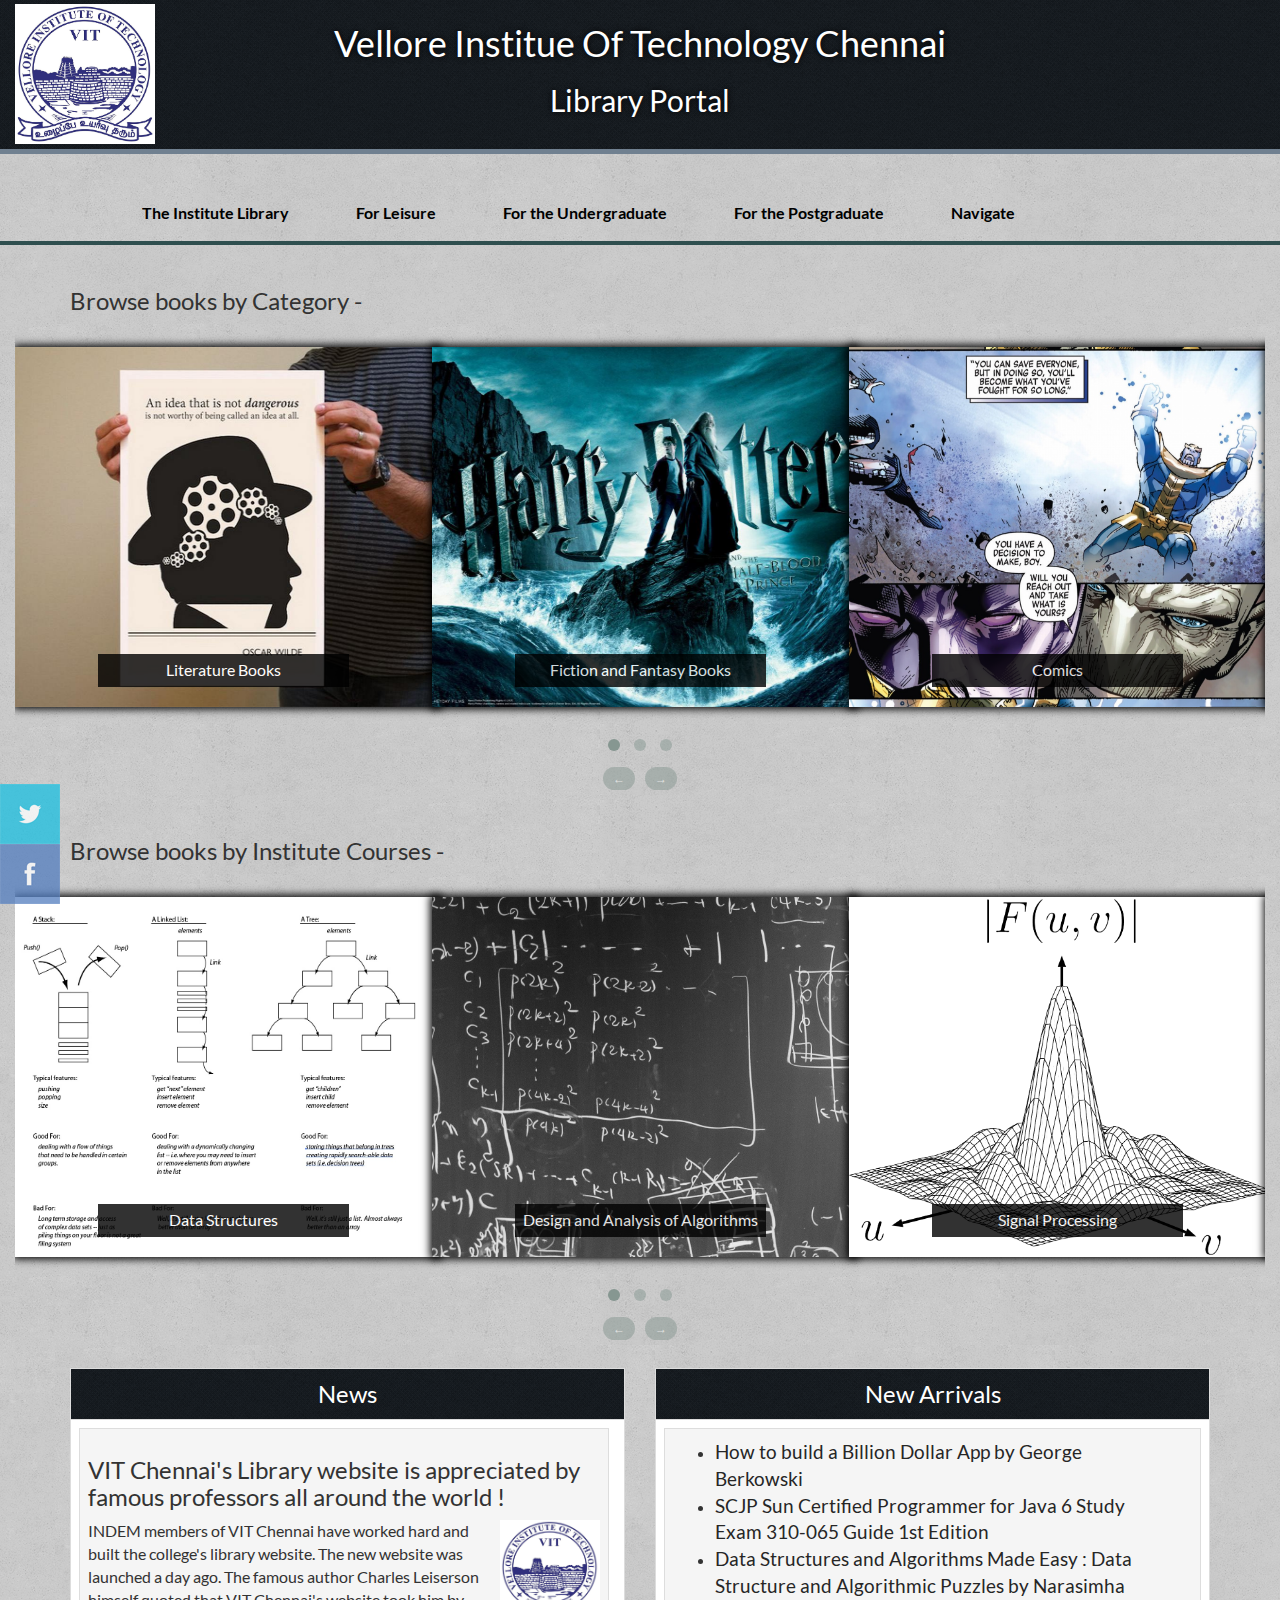
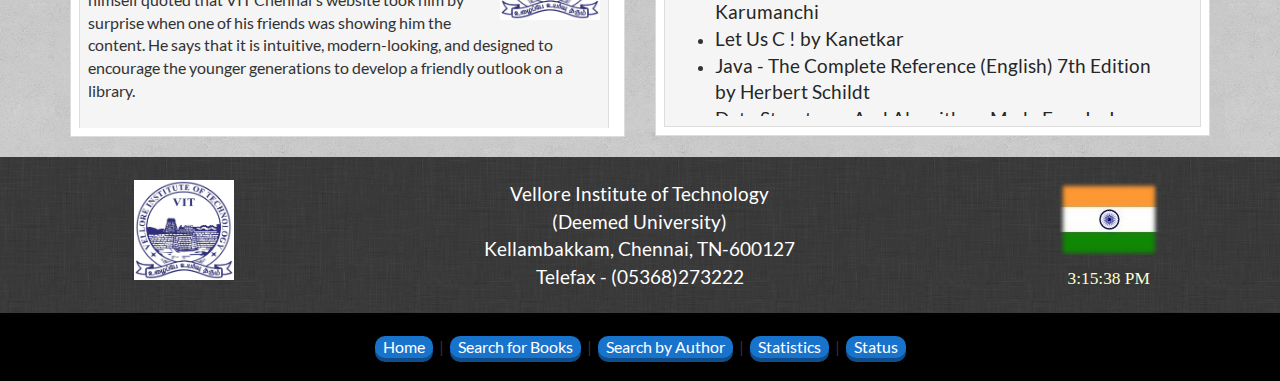
==== commit db68b4fa: "commit" ====
--- a/index.html
+++ b/index.html
@@ -3,7 +3,7 @@
 	<head>
 		<title>VITCC Library Portal</title>
 		<meta name="viewport" content="width=device-width, initial-scale=1">
-        <link rel="shortcut icon" href="img/logo.png"/>
+        <link rel="shortcut icon" href="img/logo.jpg"/>
         <link rel="stylesheet" href="css/Header-Footer.css"/>
 		<link rel="stylesheet" href="css/bootstrap.min.css"/>
 		<link rel="stylesheet" href="css/default.css" />
@@ -444,17 +444,17 @@
 									</tr>
 									<tr>
 										<td>
-											<h3>IIITA's Library to receive sponsorship from UN after the success of their website !</h3>
+											<h3>VITC's Library to receive sponsorship from UN after the success of their website !</h3>
 											<img src="img/img.png" style="float: right; height:100px; width: 100px; margin: 20px;">
 											<div>
 												<p>
-													Good news IIITians ! Now, our library will have many more books and resources to help you
-													with your career. The United Nations have agreed to sponsor the growth of the IIITA's library.
+													Good news VITians ! Now, our library will have many more books and resources to help you
+													with your career. The United Nations have agreed to sponsor the growth of the VITC's library.
 													The UN had actually had short listed 750 institution libraries from all over the world to make 
 													develop them vastly so that the become the foundations of quality education to be known all over
-													the world. INDEM members of IIIT have worked hard and built the colleges library website.
+													the world. INDEM members of VIT have worked hard and built the colleges library website.
 													The new website was launched a day ago. The website's success in the social media soon caught
-													the UN's attention, which gave this incredible opportunity to IIITA.
+													the UN's attention, which gave this incredible opportunity to VITC.
 												</p>
 											</div><br>
 											<button class="btn btn-primary btn-md" style="float: right;" data-toggle="modal"
@@ -558,7 +558,7 @@
 				<div class="modal-content">
 					<div class="modal-header">
 						<button type="button" class="close" data-dismiss="modal" aria-hidden="true" id="close-button">&times;</button>
-						<h4 class="modal-title" id="myModalLabel">IIITA Library's Website appreciated by Professors</h4>
+						<h4 class="modal-title" id="myModalLabel">VIT Library's Website appreciated by Professors</h4>
 					</div>
 					<div class="modal-body">
 						<p>
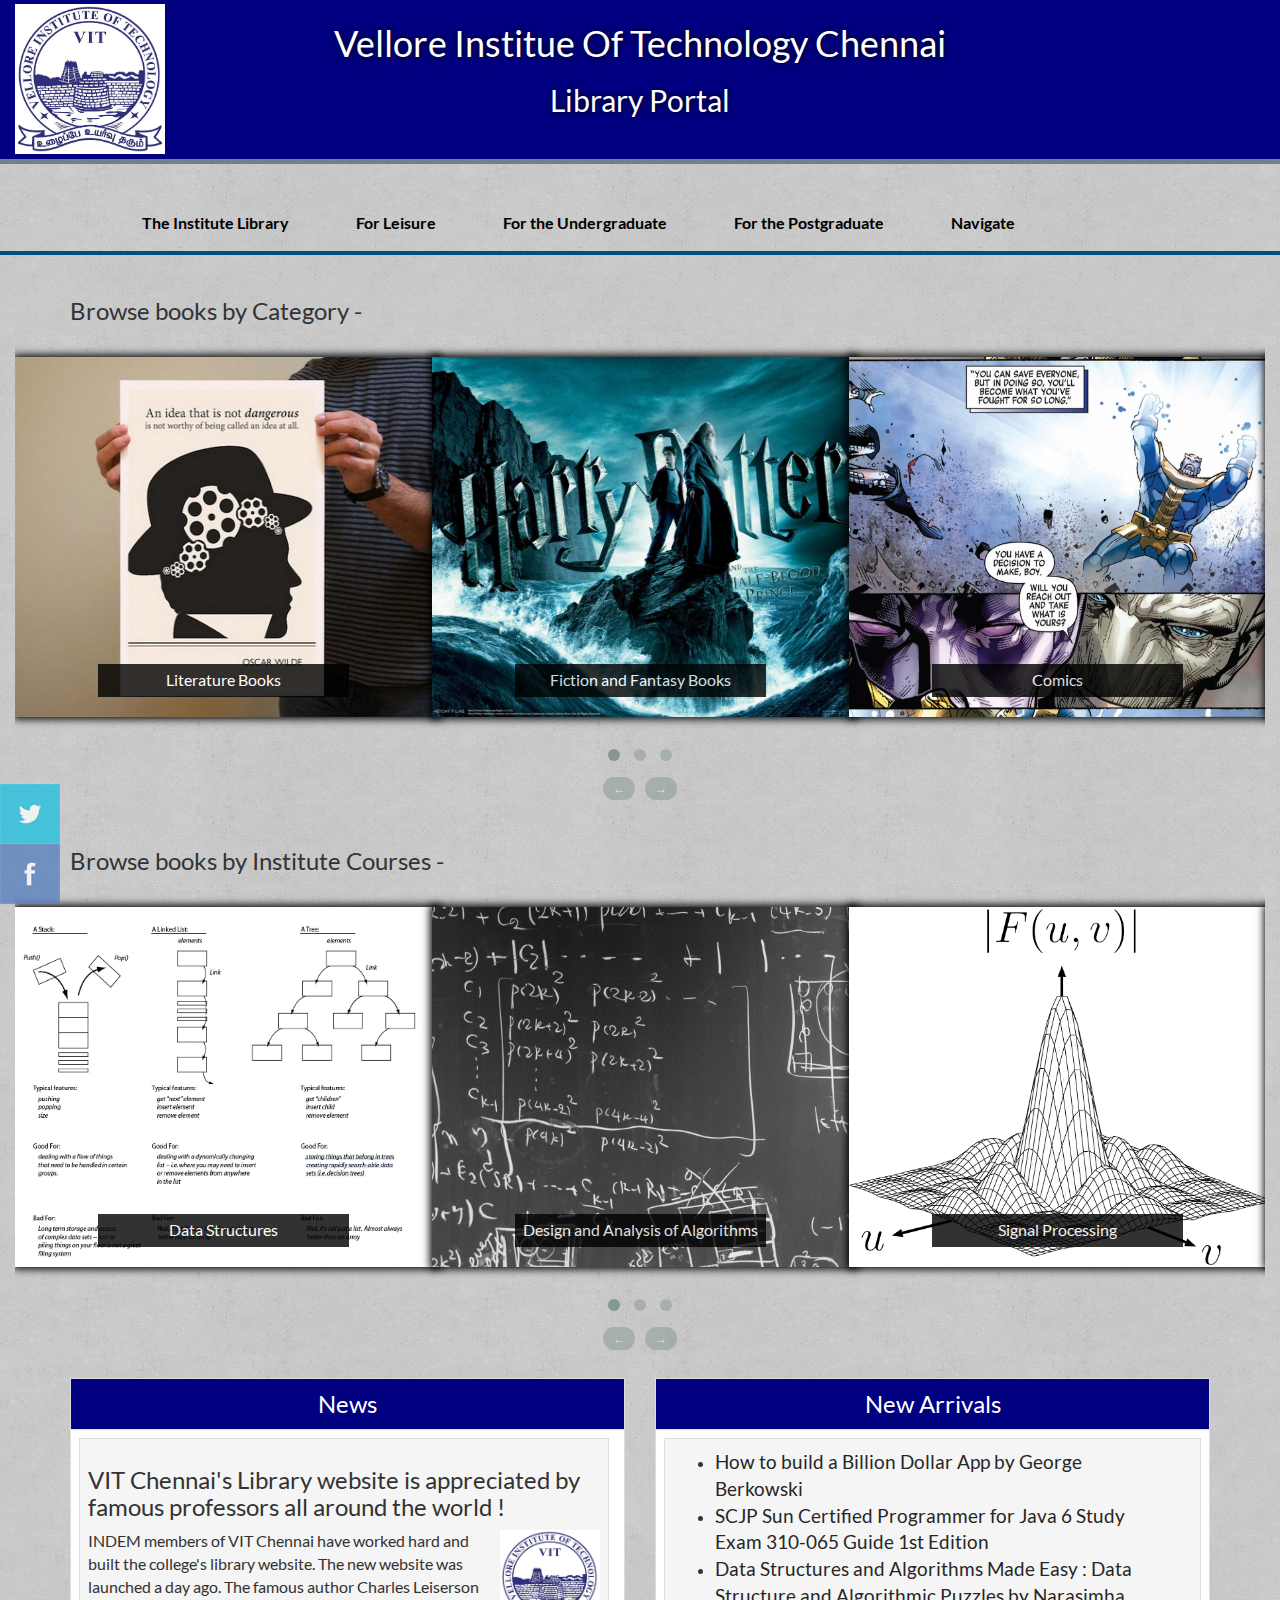
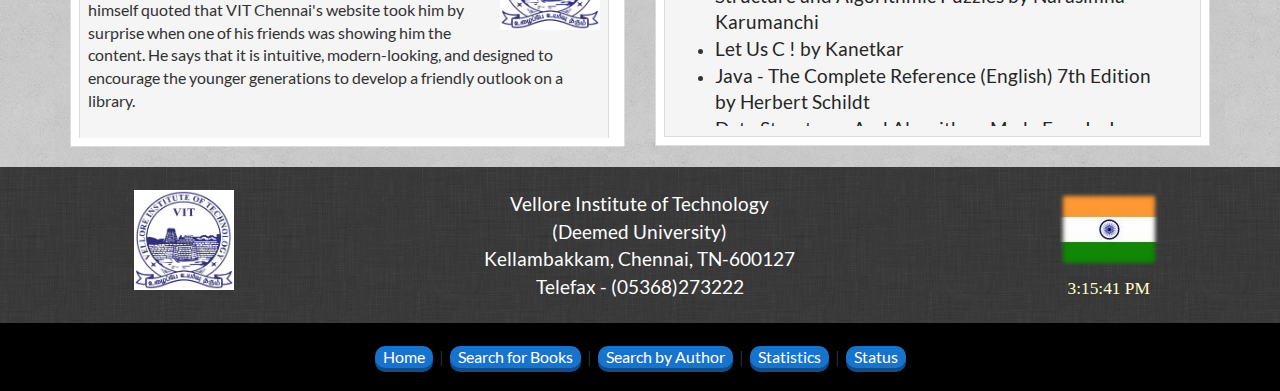
==== commit 35ba55f8: "commit" ====
--- a/index.html
+++ b/index.html
@@ -63,7 +63,7 @@
 		<div class="container-fluid">
 			<div class="container-fluid row" id="main_header">
 				<div class="visible-lg col-lg-2">
-					<a href="#"><img src="img/img.png" id="header_logo" class="img-responsive" alt="Responsive image"></a>
+					<a href="#"><img src="img/img.jpg" id="header_logo" class="img-responsive" alt="Responsive image"></a>
 				</div>
 				<div class="col-lg-8 col-md-10 col-xs-12">
 
@@ -430,7 +430,7 @@
 									<tr>
 										<td>
 											<h3>VIT Chennai's Library website is appreciated by famous professors all around the world !</h3>
-											<img src="img/img.png" style="float: right; height:100px; width: 100px;">
+											<img src="img/img.jpg" style="float: right; height:100px; width: 100px;">
 											<div>
 												<p>
 													INDEM members of VIT Chennai have worked hard and built the college's library website. The new website was launched a day ago. The famous author Charles Leiserson himself quoted that VIT Chennai's website took him by surprise when one of his friends was showing him the content. He says that it is intuitive, modern-looking, and designed to encourage the younger generations to develop a friendly outlook on a library.
@@ -445,7 +445,7 @@
 									<tr>
 										<td>
 											<h3>VITC's Library to receive sponsorship from UN after the success of their website !</h3>
-											<img src="img/img.png" style="float: right; height:100px; width: 100px; margin: 20px;">
+											<img src="img/img.jpg" style="float: right; height:100px; width: 100px; margin: 20px;">
 											<div>
 												<p>
 													Good news VITians ! Now, our library will have many more books and resources to help you
@@ -511,7 +511,7 @@
 				<div class="row">
 					<div class="col-lg-12">&nbsp;</div>
 				</div>
-				<img class="hidden-xs" src="img/img.png" id="end-logo">
+				<img class="hidden-xs" src="img/img.jpg" id="end-logo">
 				<div class="row">
 					<div class="col-lg-12">&nbsp;</div>
 				</div>
--- a/css/Header-Footer.css
+++ b/css/Header-Footer.css
@@ -2,14 +2,14 @@
     margin-top:  -1px;
     padding:  5px 0px 5px 0px;
     background-color: DarkSlateGray;
-    background:#eaeaea url(../img/pattern4.png) repeat;
+    background:#eaeaea url(../img/temp.png) repeat;
     text-align: center;
     box-shadow: 0px 5px 0px 0px SlateGray;
 }
 
 #header_logo {
-    height : 140px;
-    width : 140px;
+    height : 150px;
+    width : 150px;
 }
 
 #header_font1 {
--- a/css/default.css
+++ b/css/default.css
@@ -106,13 +106,13 @@
 	border-radius: 50%;
 	color: transparent;
 	margin: 0 0.1em;
-	border: 4px solid #47a3da;
+	border: 4px solid #00507f;
 	text-indent: -8000px;
 }
 
 .container > header nav a:after {
 	content: attr(data-info);
-	color: #47a3da;
+	color: #00507f;
 	position: absolute;
 	width: 600%;
 	top: 120%;
@@ -127,7 +127,7 @@
 }
 
 .container > header nav a:hover {
-	background: #47a3da;
+	background: #00507f;
 }
 
 .icon-drop:before, 
@@ -142,7 +142,7 @@
 	font-weight: normal;
 	line-height: 2;
 	text-align: center;
-	color: #47a3da;
+	color: #00507f;
 	-webkit-font-smoothing: antialiased;
 	text-indent: 8000px;
 	padding-left: 8px;
--- a/css/component.css
+++ b/css/component.css
@@ -1,7 +1,7 @@
 .cbp-hrmenu {
 	width: 100%;
 	margin-top: 2em;
-	border-bottom: 4px solid #2f4f4f;
+	border-bottom: 4px solid #00507f;
 }
 
 /* general ul style */
@@ -33,20 +33,20 @@
 }
 
 .cbp-hrmenu > ul > li > a:hover {
-	color: #47a3da;
+	color: #00507f;
 }
 
 .cbp-hrmenu > ul > li.cbp-hropen a,
 .cbp-hrmenu > ul > li.cbp-hropen > a:hover {
 	color: #fff;
-	background: #2f4f4f;
+	background: #00507f;
 }
 
 /* sub-menu */
 .cbp-hrmenu .cbp-hrsub {
 	display: none;
 	position: absolute;
-	background: #2f4f4f;
+	background: #00507f;
 	width: 100%;
 	left: 0;
 	opacity : 0.95;
@@ -78,7 +78,7 @@
 }
 
 .cbp-hrsub h4 {
-	color: #afdefa;
+	color: #00507f;
 	padding: 2em 0 0.6em;
 	margin: 0;
 	font-size: 160%;
@@ -115,7 +115,7 @@
 
 	.cbp-hrmenu > ul > li {
 		display: block;
-		border-bottom: 4px solid #47a3da;
+		border-bottom: 4px solid #00507f;
 	}
 
 	.cbp-hrmenu > ul > li > a { 
--- a/css/component-table.css
+++ b/css/component-table.css
@@ -31,20 +31,20 @@
     text-align: left;
 }
 td.err {
-    background-color: #e992b9;
+    background-color: #00507f;
     color: #fff;
     font-size: 0.75em;
     text-align: center;
     line-height: 1;
 }
 th {
-    background-color: #31bc86;
+    background-color: #00507f;
     font-weight: bold;
     color: #fff;
     white-space: nowrap;
 }
 tbody th {
-    background-color: #2ea879;
+    background-color: #00446b;
 }
 tbody tr:nth-child(2n-1) {
     background-color: #f5f5f5;
--- a/css/styles.css
+++ b/css/styles.css
@@ -14,7 +14,7 @@
 
 .new-arrivals ul li a:hover{
     text-decoration: none;
-    color: #1873cd;
+    color: #003870;
 }
 
   .white_bg {
@@ -25,7 +25,7 @@
 
 .modal-header {     /*Changes made from that of Bootstrap.css*/
     background-color: #000000;
-    background:#eaeaea url(../img/pattern4.png) repeat;
+    background:#eaeaea url(../img/temp.png) repeat;
   border-top-left-radius: 4px;
   border-top-right-radius: 4px;
   color:  #ffffff;
@@ -105,7 +105,7 @@
  
 #scrollbar::-webkit-scrollbar-thumb {
     background-color: Black;
-    background:#eaeaea url(../img/pattern4.png) repeat;
+    background:#eaeaea url(../img/temp.png) repeat;
     border-radius: 3px;
 }
 
@@ -129,13 +129,13 @@
 
 .body-scrollbar::-webkit-scrollbar-thumb {
     background-color: Black;
-    background:#eaeaea url(../img/pattern4.png) repeat;
+    background:#eaeaea url(../img/temp.png) repeat;
     border-radius: 3px;
 }
 
 #heading {
     background-color : #000;
-    background:#eaeaea url(../img/pattern4.png) repeat;
+    background:#eaeaea url(../img/temp.png) repeat;
     color : #fff;
     font-size: x-large;
 }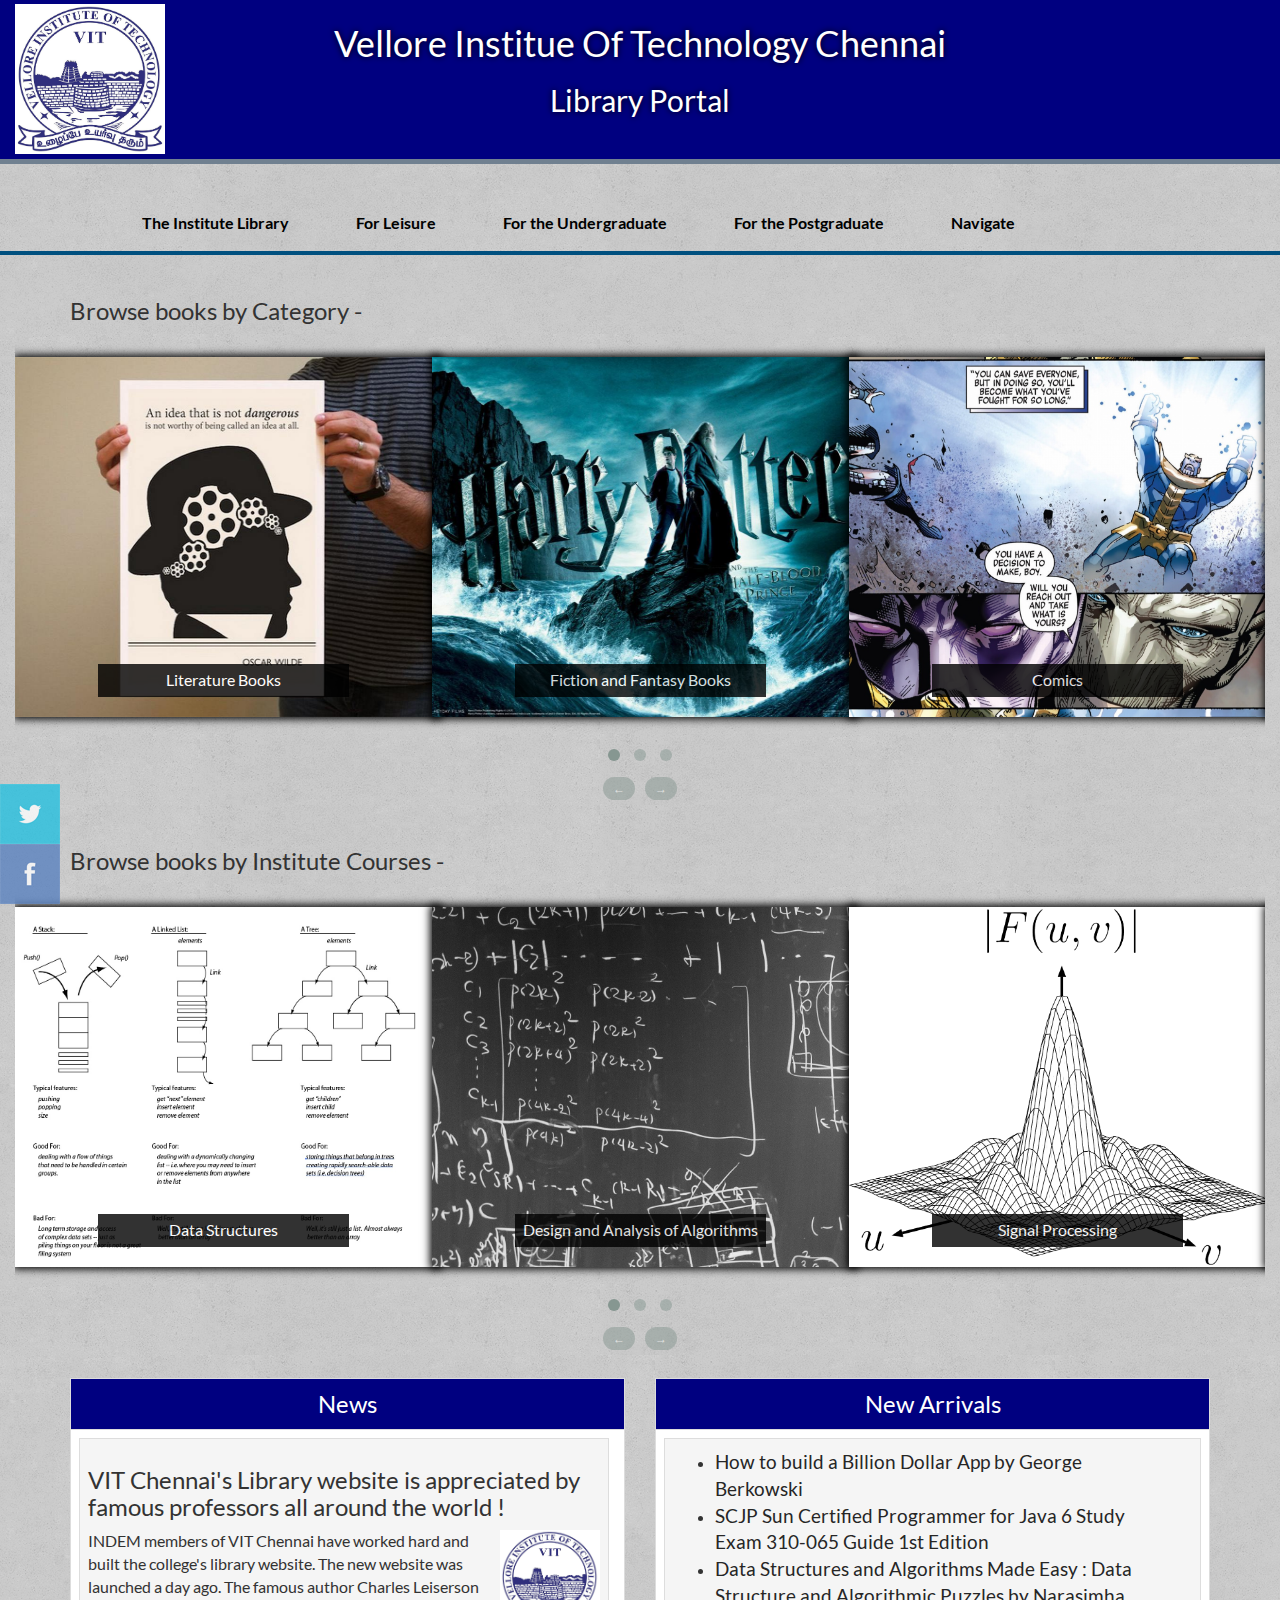
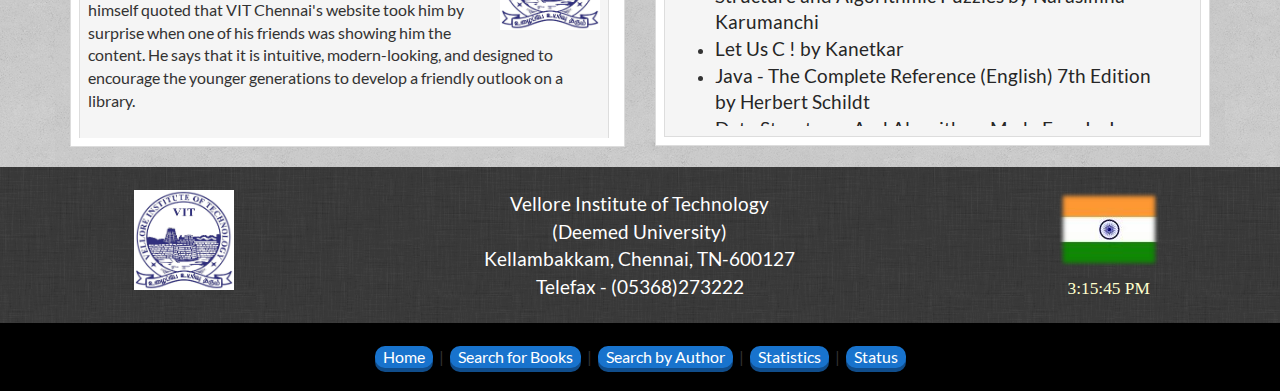
==== commit c7ebf22d: "commit" ====
--- a/index.html
+++ b/index.html
@@ -81,7 +81,7 @@
 								<div class="cbp-hrsub-inner">
 									<div class="row" style="width: 100%">
 										<div class="col-sm-6">
-											<h4>VIT Chennai Library</h4>
+											<h4 style="color:white">VIT Chennai Library</h4>
 											<p style="color:white">
 												Welcome to VIT Chennai's Library Portal! Dive into one of India’s most advanced and resource-rich libraries, built to international standards. Spanning four floors and covering 2,322.58 square meters, the centrally air-conditioned library offers an extensive collection of reference books, textbooks by national and international authors, journals, and non-book materials across disciplines like Basic Sciences, Engineering and Technology, Law, Fashion Technology, Humanities, and Social Sciences.
 											</p>
@@ -94,7 +94,7 @@
 										</div>
 										<div class="col-sm-6">
 											<div>
-												<h4>Gallery</h4>
+												<h4 style="color:white">Gallery</h4>
 												<img src="img/library.jpg" alt="pic" style="width: 100%; box-shadow: 0px 0px 3px 3px  #262626" class="img-responsive"/>
 											</div>
 										</div>
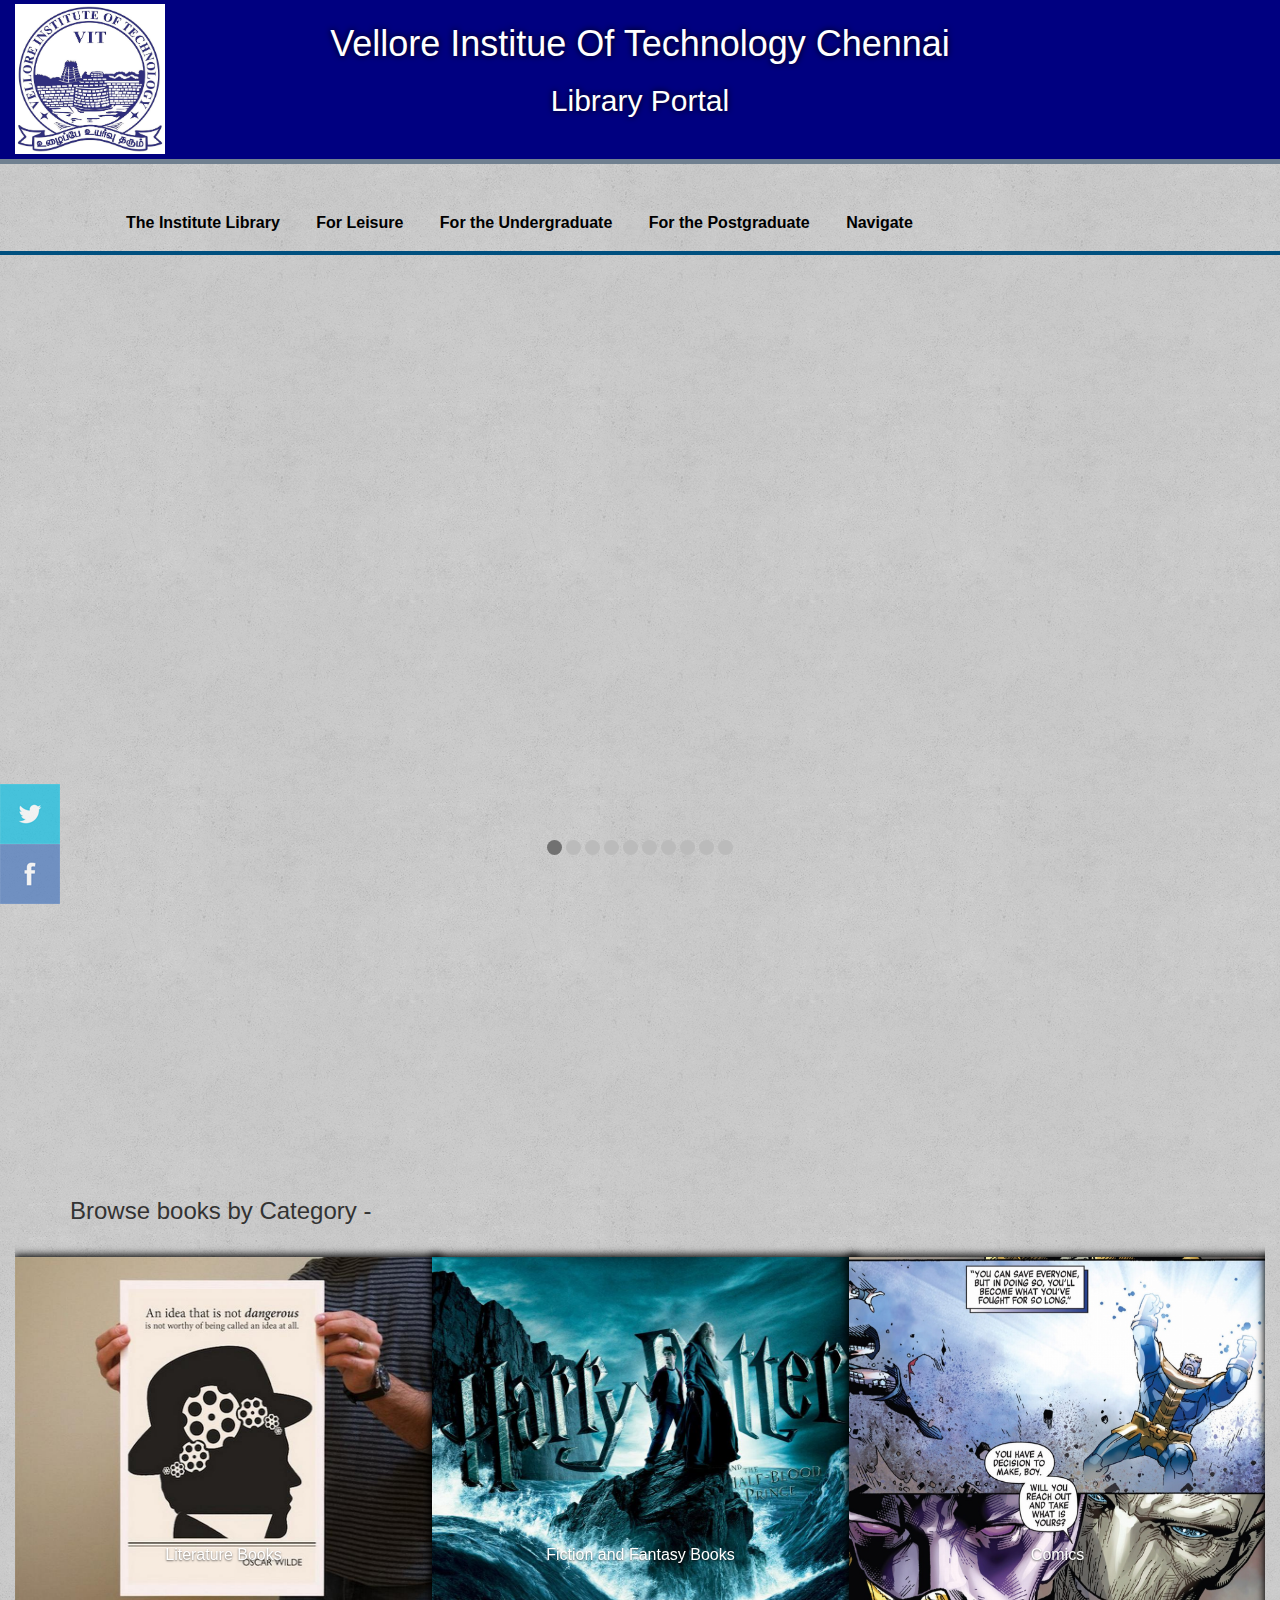
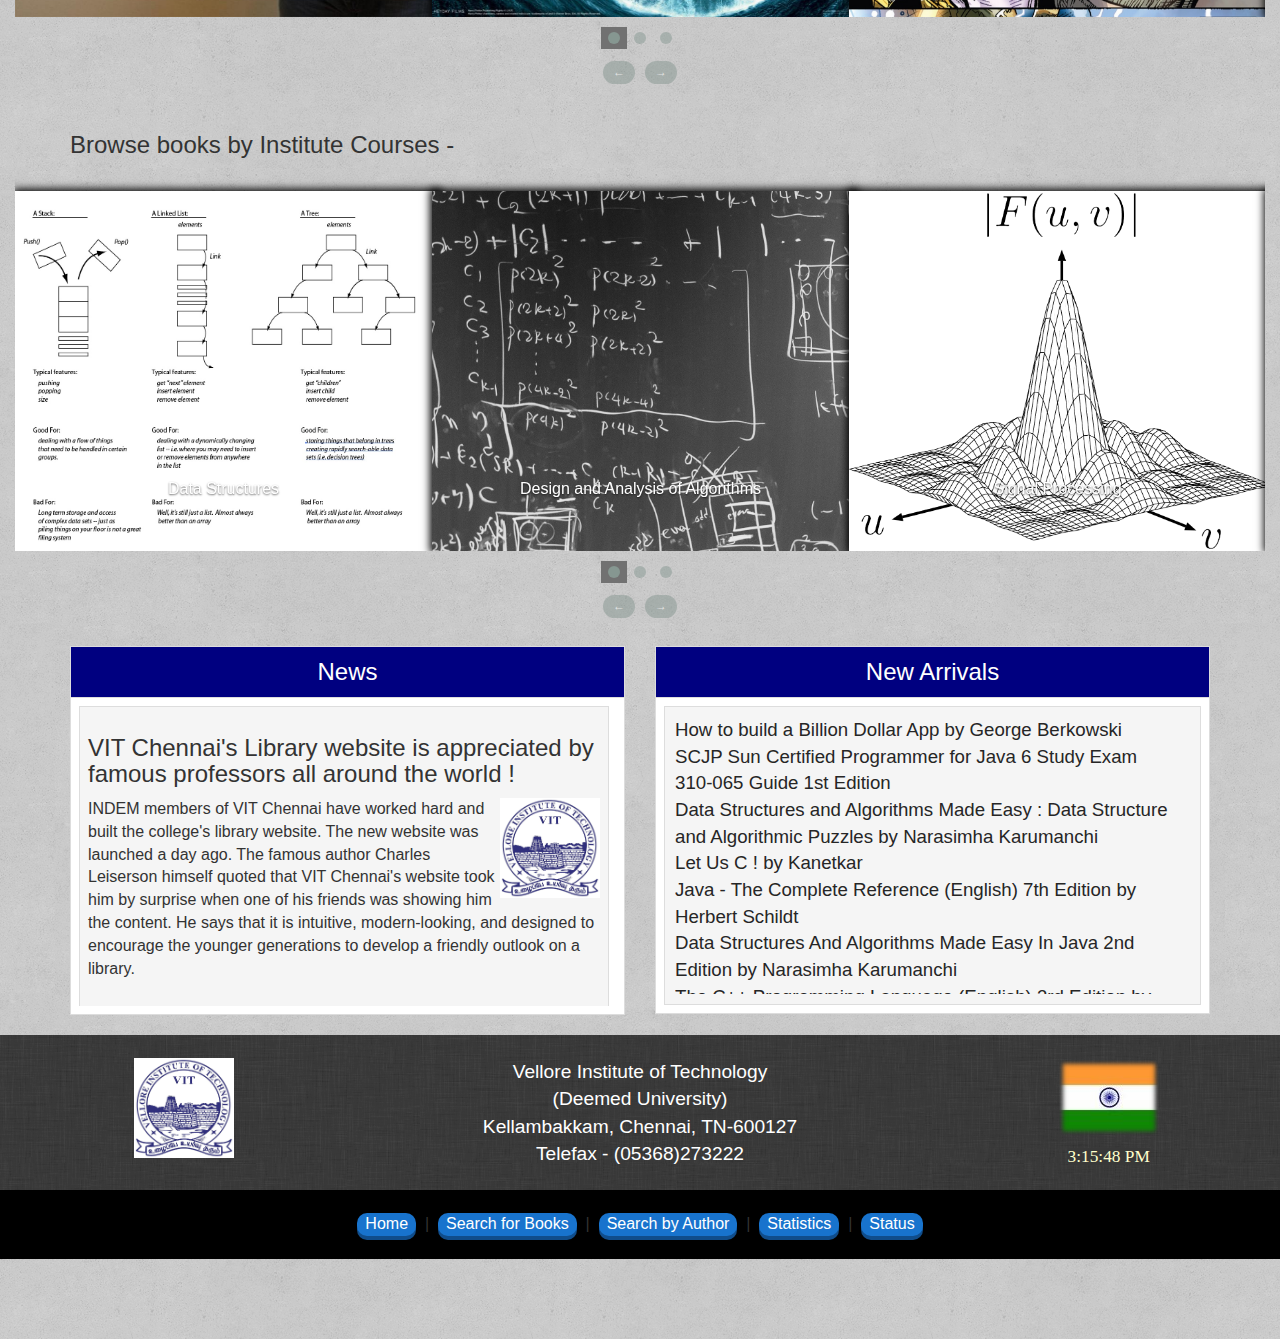
==== commit 0a412462: "commit" ====
--- a/index.html
+++ b/index.html
@@ -1,583 +1,865 @@
-<!DOCTYPE HTML>
+<!DOCTYPE html>
 <html>
-	<head>
-		<title>VITCC Library Portal</title>
-		<meta name="viewport" content="width=device-width, initial-scale=1">
-        <link rel="shortcut icon" href="img/logo.jpg"/>
-        <link rel="stylesheet" href="css/Header-Footer.css"/>
-		<link rel="stylesheet" href="css/bootstrap.min.css"/>
-		<link rel="stylesheet" href="css/default.css" />
-		<link rel="stylesheet" href="css/component.css" />
-		<link rel="stylesheet" href="css/social-fixed.css" />
-		<link rel="stylesheet" href="css/component-table.css" />
-        <link rel="stylesheet" href="css/home.css"/>
-        <link rel="stylesheet" href="css/styles.css"/>
-        <link rel="stylesheet" href="css/owl.carousel.css" />
-        <link rel="stylesheet" href="css/owl.theme.css" />
-        <script type="text/javascript" src="jquery/jquery.min.js"></script>
-		<link rel="stylesheet" href="css/home.css"/>
-		<script type="text/javascript">
-			$(document).ready(function() {
-				$("#owl-example1").owlCarousel({
-					items: 3,
-					itemsScaleup: false,
-					rewindSpeed: 500,
-					stopOnHover: true,
-					slideSpeed: 150,
-					autoPlay: true,
-					autoHeight: false,
-					rewindNav: true,
-					navigation: true,
-					navigationText: ["&leftarrow;", "&rightarrow;"],
-					responsive: true,
-					resopsiveRefershRate: 100,
-					mouseDrag: true,
-					touchDrag: true
-				});
-
-				$("#owl-example2").owlCarousel({
-					items: 3,
-					itemsScaleup: false,
-					rewindSpeed: 500,
-					stopOnHover: true,
-					slideSpeed: 150,
-					autoPlay: true,
-					autoHeight: false,
-					rewindNav: true,
-					navigation: true,
-					navigationText: ["&leftarrow;", "&rightarrow;"],
-					responsive: true,
-					resopsiveRefershRate: 100,
-					mouseDrag: true,
-					touchDrag: true
-				});
+
+<head>
+	<title>VITCC Library Portal</title>
+	<meta name="viewport" content="width=device-width, initial-scale=1" />
+	<link rel="shortcut icon" href="img/logo.jpg" />
+	<link rel="stylesheet" href="css/Header-Footer.css" />
+	<link rel="stylesheet" href="css/bootstrap.min.css" />
+	<link rel="stylesheet" href="css/default.css" />
+	<link rel="stylesheet" href="css/component.css" />
+	<link rel="stylesheet" href="css/social-fixed.css" />
+	<link rel="stylesheet" href="css/component-table.css" />
+	<link rel="stylesheet" href="css/home.css" />
+	<link rel="stylesheet" href="css/styles.css" />
+	<link rel="stylesheet" href="css/owl.carousel.css" />
+	<link rel="stylesheet" href="css/owl.theme.css" />
+	<script type="text/javascript" src="jquery/jquery.min.js"></script>
+	<link rel="stylesheet" href="css/home.css" />
+	<script type="text/javascript">
+		$(document).ready(function () {
+			$("#owl-example1").owlCarousel({
+				items: 3,
+				itemsScaleup: false,
+				rewindSpeed: 500,
+				stopOnHover: true,
+				slideSpeed: 150,
+				autoPlay: true,
+				autoHeight: false,
+				rewindNav: true,
+				navigation: true,
+				navigationText: ["&leftarrow;", "&rightarrow;"],
+				responsive: true,
+				resopsiveRefershRate: 100,
+				mouseDrag: true,
+				touchDrag: true,
 			});
-		</script>
-		<script type="text/javascript">
-			$(function() {
-				$('#').tooltip('hide')
+
+			$("#owl-example2").owlCarousel({
+				items: 3,
+				itemsScaleup: false,
+				rewindSpeed: 500,
+				stopOnHover: true,
+				slideSpeed: 150,
+				autoPlay: true,
+				autoHeight: false,
+				rewindNav: true,
+				navigation: true,
+				navigationText: ["&leftarrow;", "&rightarrow;"],
+				responsive: true,
+				resopsiveRefershRate: 100,
+				mouseDrag: true,
+				touchDrag: true,
 			});
-		</script>
-	</head>
-	<body onLoad="show_clock()" class="body-scrollbar">
-		<div class="container-fluid">
-			<div class="container-fluid row" id="main_header">
-				<div class="visible-lg col-lg-2">
-					<a href="#"><img src="img/img.jpg" id="header_logo" class="img-responsive" alt="Responsive image"></a>
-				</div>
-				<div class="col-lg-8 col-md-10 col-xs-12">
-
-					<h1 id="header_font1">Vellore Institue Of Technology Chennai</h1>
-					<h2 id="header_font1">Library Portal</h2>
-				</div>
-				<div class="visible-lg col-lg-2"></div>
+		});
+	</script>
+	<script type="text/javascript">
+		$(function () {
+			$("#").tooltip("hide");
+		});
+	</script>
+</head>
+
+<body onLoad="show_clock()" class="body-scrollbar">
+	<div class="container-fluid">
+		<div class="container-fluid row" id="main_header">
+			<div class="visible-lg col-lg-2">
+				<a href="#"><img src="img/img.jpg" id="header_logo" class="img-responsive" alt="Responsive image" /></a>
 			</div>
-			<div class="row white_bg" style="margin-top: 5px;">
-				<nav id="cbp-hrmenu" class="cbp-hrmenu">
-					<ul>
-						<li>
-							<a href="#">The Institute Library</a>
-							<div class="cbp-hrsub"  style="z-index: 2">
-								<div class="cbp-hrsub-inner">
-									<div class="row" style="width: 100%">
-										<div class="col-sm-6">
-											<h4 style="color:white">VIT Chennai Library</h4>
-											<p style="color:white">
-												Welcome to VIT Chennai's Library Portal! Dive into one of India’s most advanced and resource-rich libraries, built to international standards. Spanning four floors and covering 2,322.58 square meters, the centrally air-conditioned library offers an extensive collection of reference books, textbooks by national and international authors, journals, and non-book materials across disciplines like Basic Sciences, Engineering and Technology, Law, Fashion Technology, Humanities, and Social Sciences.
-											</p>
-											<p style="color:white">
-												The dedicated efforts of the VIT Chennai library team have resulted in a state-of-the-art library website, aimed at enhancing accessibility and user experience. The library is fully automated using Koha software and features RFID technology with self-service kiosks for easy issuing and returning of books. The website has quickly gained attention for its intuitive design and innovative features, offering services like the Online Public Access Catalogue (WEB-OPAC) and online renewal options.
-											</p>
-											<p style="color:white">
-												With facilities like a Digital Library, video conferencing rooms, reading halls, discussion spaces, and a media resource/NPTEL center, the library fosters a seamless academic and research environment. Its modern infrastructure and comprehensive resources make it a hub for knowledge, innovation, and academic excellence.
+			<div class="col-lg-8 col-md-10 col-xs-12">
+				<h1 id="header_font1">Vellore Institue Of Technology Chennai</h1>
+				<h2 id="header_font1">Library Portal</h2>
+			</div>
+			<div class="visible-lg col-lg-2"></div>
+		</div>
+		<div class="row white_bg" style="margin-top: 5px">
+			<nav id="cbp-hrmenu" class="cbp-hrmenu">
+				<ul>
+					<li>
+						<a href="#" style="
+                  padding: 1em;
+                  color: #000;
+                  transition: background-color 0.3s ease, color 0.3s ease;
+                  text-decoration: none;
+                " onmouseover="this.setAttribute('style', 'padding: 1em; background-color: #00507f !important; color: #fff !important; transition: background-color 0.3s ease, color 0.3s ease; text-decoration: none;');"
+							onmouseout="this.setAttribute('style', 'padding: 1em; background-color:  !important; color: #000 !important; transition: background-color 0.3s ease, color 0.3s ease; text-decoration: none;');">
+							The Institute Library
+						</a>
+						<div class="cbp-hrsub" style="z-index: 2">
+							<div class="cbp-hrsub-inner">
+								<div class="row" style="width: 100%">
+									<div class="col-sm-6">
+										<h4 style="color: white">VIT Chennai Library</h4>
+										<p style="color: white">
+											Welcome to VIT Chennai's Library Portal! Dive into one
+											of India’s most advanced and resource-rich libraries,
+											built to international standards. Spanning four floors
+											and covering 2,322.58 square meters, the centrally
+											air-conditioned library offers an extensive collection
+											of reference books, textbooks by national and
+											international authors, journals, and non-book materials
+											across disciplines like Basic Sciences, Engineering and
+											Technology, Law, Fashion Technology, Humanities, and
+											Social Sciences.
+										</p>
+										<p style="color: white">
+											The dedicated efforts of the VIT Chennai library team
+											have resulted in a state-of-the-art library website,
+											aimed at enhancing accessibility and user experience.
+											The library is fully automated using Koha software and
+											features RFID technology with self-service kiosks for
+											easy issuing and returning of books. The website has
+											quickly gained attention for its intuitive design and
+											innovative features, offering services like the Online
+											Public Access Catalogue (WEB-OPAC) and online renewal
+											options.
+										</p>
+										<p style="color: white">
+											With facilities like a Digital Library, video
+											conferencing rooms, reading halls, discussion spaces,
+											and a media resource/NPTEL center, the library fosters a
+											seamless academic and research environment. Its modern
+											infrastructure and comprehensive resources make it a hub
+											for knowledge, innovation, and academic excellence.
+										</p>
+									</div>
+									<div class="col-sm-6">
+										<div>
+											<h4 style="color: white">Gallery</h4>
+											<img src="img/library.jpg" alt="pic" style="
+                            width: 100%;
+                            box-shadow: 0px 0px 3px 3px #262626;
+                          " class="img-responsive" />
+										</div>
+									</div>
+								</div>
+							</div>
+							<!-- /cbp-hrsub-inner -->
+						</div>
+						<!-- /cbp-hrsub -->
+					</li>
+					<li>
+						<a href="#" style="
+                  padding: 1em;
+                  color: #000;
+                  transition: background-color 0.3s ease, color 0.3s ease;
+                  text-decoration: none;
+                " onmouseover="this.setAttribute('style', 'padding: 1em; background-color: #00507f !important; color: #fff !important; transition: background-color 0.3s ease, color 0.3s ease; text-decoration: none;');"
+							onmouseout="this.setAttribute('style', 'padding: 1em; background-color:  !important; color: #000 !important; transition: background-color 0.3s ease, color 0.3s ease; text-decoration: none;');">
+							For Leisure
+						</a>
+
+						<div class="cbp-hrsub" style="z-index: 2">
+							<div class="cbp-hrsub-inner">
+								<div>
+									<h4>Fantasy</h4>
+									<ul>
+										<li>
+											<a href="view.html">Harry Potter and the Deathly Hallows</a>
+										</li>
+										<li>
+											<a href="view.html">Harry Potter and the Order of the Phoenix</a>
+										</li>
+										<li><a href="view.html">Brisingr</a></li>
+										<li><a href="view.html">Inheritance</a></li>
+									</ul>
+									<h4>Non - Fiction</h4>
+									<ul>
+										<li><a href="view.html">Who Moved My Cheese</a></li>
+										<li><a href="view.html">The Present</a></li>
+										<li><a href="view.html">Blue Umbrella</a></li>
+										<li><a href="view.html">Fifty Shades of Grey</a></li>
+										<li><a href="view.html">Half Girlfriend</a></li>
+									</ul>
+								</div>
+								<div>
+									<h4>Literature</h4>
+									<ul>
+										<li><a href="view.html">War and Peace</a></li>
+										<li><a href="view.html">Macbeth</a></li>
+										<li><a href="view.html">Romeo and Juliet</a></li>
+										<li><a href="view.html">The Hamlet</a></li>
+										<li><a href="view.html">The Odyssey</a></li>
+									</ul>
+									<h4>Biographies and Autobiographies</h4>
+									<ul>
+										<li><a href="view.html">Universe in a Nutshell</a></li>
+										<li>
+											<a href="view.html">Rearview : My Roadies Journey</a>
+										</li>
+										<li><a href="view.html">Mein Kampf</a></li>
+										<li><a href="view.html">Steve Jobs</a></li>
+									</ul>
+								</div>
+								<div>
+									<h4>Comics</h4>
+									<ul>
+										<li><a href="view.html">The Infinity Gauntlet</a></li>
+										<li><a href="view.html">Fear Itself</a></li>
+										<li><a href="view.html">Batman : Killing Joke</a></li>
+										<li><a href="view.html">Injustice : Gods Among Us</a></li>
+										<li><a href="view.html">Marvel Civil War</a></li>
+									</ul>
+								</div>
+								<div>
+									<h4>
+										<a href="search.html" class="link">Search for Books &rightarrow;</a>
+									</h4>
+								</div>
+							</div>
+							<!-- /cbp-hrsub-inner -->
+						</div>
+						<!-- /cbp-hrsub -->
+					</li>
+					<li>
+						<a href="#" style="
+                  padding: 1em;
+                  color: #000;
+                  transition: background-color 0.3s ease, color 0.3s ease;
+                  text-decoration: none;
+                " onmouseover="this.setAttribute('style', 'padding: 1em; background-color: #00507f !important; color: #fff !important; transition: background-color 0.3s ease, color 0.3s ease; text-decoration: none;');"
+							onmouseout="this.setAttribute('style', 'padding: 1em; background-color:  !important; color: #000 !important; transition: background-color 0.3s ease, color 0.3s ease; text-decoration: none;');">
+							For the Undergraduate
+						</a>
+						<div class="cbp-hrsub" style="z-index: 2">
+							<div class="cbp-hrsub-inner">
+								<div>
+									<h4>Programming</h4>
+									<ul>
+										<li>
+											<a href="view.html">Data Structures and Algorithms by C++</a>
+										</li>
+										<li>
+											<a href="view.html">Introduction to Algorithms</a>
+										</li>
+										<li><a href="view.html">JSF and AJAX</a></li>
+										<li><a href="view.html">Web Technologies</a></li>
+										<li><a href="view.html">ANSCI C</a></li>
+									</ul>
+									<h4>Mathematics</h4>
+									<ul>
+										<li>
+											<a href="view.html">Higher Engineering Mathematics</a>
+										</li>
+										<li><a href="view.html">Advanced Mathematics</a></li>
+										<li>
+											<a href="view.html">Engineering Integral Calculus</a>
+										</li>
+										<li>
+											<a href="view.html">Trans-dimensional Geometry</a>
+										</li>
+									</ul>
+								</div>
+								<div>
+									<h4>Electronic Communication Engineering</h4>
+									<ul>
+										<li><a href="view.html">Gadgets of the Future</a></li>
+										<li><a href="view.html">Integrated Circuits</a></li>
+										<li>
+											<a href="view.html">8086 Microprocessor Family</a>
+										</li>
+										<li><a href="view.html">Embedded Electronics</a></li>
+									</ul>
+									<h4>Physics</h4>
+									<ul>
+										<li>
+											<a href="view.html">Einstein's Theory of Relativity</a>
+										</li>
+										<li><a href="view.html">Newton Physics</a></li>
+										<li>
+											<a href="view.html">Quantum Physics of an Atom</a>
+										</li>
+										<li>
+											<a href="view.html">Fluid Mechanics in Aerospace</a>
+										</li>
+									</ul>
+								</div>
+								<div>
+									<h4>Networking</h4>
+									<ul>
+										<li>
+											<a href="view.html">Basics of a Modern Networks</a>
+										</li>
+										<li><a href="view.html">Network Security</a></li>
+										<li><a href="view.html">The TCP/IP Model</a></li>
+										<li><a href="view.html">HTTPS Protocol</a></li>
+									</ul>
+									<h4>
+										<a href="search.html" class="link">Search for Books &rightarrow;</a>
+									</h4>
+								</div>
+							</div>
+							<!-- /cbp-hrsub-inner -->
+						</div>
+						<!-- /cbp-hrsub -->
+					</li>
+					<li>
+						<a href="#" style="
+                  padding: 1em;
+                  color: #000;
+                  transition: background-color 0.3s ease, color 0.3s ease;
+                  text-decoration: none;
+                " onmouseover="this.setAttribute('style', 'padding: 1em; background-color: #00507f !important; color: #fff !important; transition: background-color 0.3s ease, color 0.3s ease; text-decoration: none;');"
+							onmouseout="this.setAttribute('style', 'padding: 1em; background-color:  !important; color: #000 !important; transition: background-color 0.3s ease, color 0.3s ease; text-decoration: none;');">For
+							the Postgraduate</a>
+						<div class="cbp-hrsub" style="z-index: 2">
+							<div class="cbp-hrsub-inner">
+								<div>
+									<h4>Data Analysis</h4>
+									<ul>
+										<li><a href="view.html">Hadoop Programming</a></li>
+										<li><a href="view.html">What is Big Data ?</a></li>
+										<li><a href="view.html">Data Mining</a></li>
+										<li>
+											<a href="view.html">Database Management Systems</a>
+										</li>
+									</ul>
+									<h4>App Development</h4>
+									<ul>
+										<li>
+											<a href="view.html">Advanced Android Programming</a>
+										</li>
+										<li>
+											<a href="view.html">Objective C for iOS Developers</a>
+										</li>
+										<li>
+											<a href="view.html">How to Develop Apps Effectively</a>
+										</li>
+										<li>
+											<a href="view.html">Application Cross-Platform Compatibility</a>
+										</li>
+									</ul>
+								</div>
+								<div>
+									<h4>Algorithm Design</h4>
+									<ul>
+										<li>
+											<a href="view.html">Introduction to Algorithms</a>
+										</li>
+										<li><a href="view.html">Advanced Data Structures</a></li>
+										<li><a href="view.html">Programming Paradigms</a></li>
+										<li><a href="view.html">Algorithm Analysis</a></li>
+										<li><a href="view.html">Approximation Algorithms</a></li>
+									</ul>
+									<h4>Programming Languages</h4>
+									<ul>
+										<li><a href="view.html">Compiler Design Paradigms</a></li>
+										<li>
+											<a href="view.html">The Java and .NET Platforms</a>
+										</li>
+										<li>
+											<a href="view.html">Principles of Programming Languages</a>
+										</li>
+										<li>
+											<a href="view.html">The Functional Programming Languages</a>
+										</li>
+									</ul>
+								</div>
+								<div>
+									<h4>Mathematics</h4>
+									<ul>
+										<li>
+											<a href="view.html">Mathematics of the Rubick's Cube</a>
+										</li>
+										<li><a href="view.html">Complex Integration</a></li>
+										<li>
+											<a href="view.html">Mathematical Approximation in Computer Science</a>
+										</li>
+									</ul>
+									<h4>
+										<a href="search.html" class="link">Search for Books &rightarrow;</a>
+									</h4>
+								</div>
+							</div>
+							<!-- /cbp-hrsub-inner -->
+						</div>
+						<!-- /cbp-hrsub -->
+					</li>
+					<li>
+						<a href="#" style="
+                  padding: 1em;
+                  color: #000;
+                  transition: background-color 0.3s ease, color 0.3s ease;
+                  text-decoration: none;
+                " onmouseover="this.setAttribute('style', 'padding: 1em; background-color: #00507f !important; color: #fff !important; transition: background-color 0.3s ease, color 0.3s ease; text-decoration: none;');"
+							onmouseout="this.setAttribute('style', 'padding: 1em; background-color:  !important; color: #000 !important; transition: background-color 0.3s ease, color 0.3s ease; text-decoration: none;');">Navigate</a>
+						<div class="cbp-hrsub" style="z-index: 2">
+							<div class="cbp-hrsub-inner">
+								<div>
+									<h4>Pages in the Portal</h4>
+									<ul>
+										<li><a href="index.html">Home</a></li>
+										<li><a href="search.html">Search for Books</a></li>
+										<li><a href="author.html">Search by Author</a></li>
+										<li><a href="status.html">Check Status</a></li>
+										<li><a href="stats.html">Library Statistics</a></li>
+									</ul>
+								</div>
+							</div>
+							<!-- /cbp-hrsub-inner -->
+						</div>
+						<!-- /cbp-hrsub -->
+					</li>
+				</ul>
+			</nav>
+		</div>
+	</div>
+	<script src="js/cbpHorizontalMenu.min.js"></script>
+	<script>
+		$(function () {
+			cbpHorizontalMenu.init();
+		});
+	</script>
+	<!--================== Browse by Category ==================-->
+	<!-- Slideshow Section -->
+	<div class="slideshow-container">
+		<div class="mySlides fade">
+		  <img src="img/G1.jpg" class="img-fluid">
+		  <div class="floor-text">Third Floor</div>
+		</div>
+		<div class="mySlides fade">
+		  <img src="img/G2.jpg" class="img-fluid">
+		  <div class="floor-text">Third Floor</div>
+		</div>
+		<div class="mySlides fade">
+		  <img src="img/G3.jpg" class="img-fluid">
+		  <div class="floor-text">Second Floor</div>
+		</div>
+		<div class="mySlides fade">
+		  <img src="img/G6.jpg" class="img-fluid">
+		  <div class="floor-text">Third Floor</div>
+		</div>
+		<div class="mySlides fade">
+		  <img src="img/G4.jpg" class="img-fluid">
+		  <div class="floor-text">Second Floor</div>
+		</div>
+		<div class="mySlides fade">
+		  <img src="img/G5.jpg" class="img-fluid">
+		  <div class="floor-text">Second Floor</div>
+		</div>
+		<div class="mySlides fade">
+		  <img src="img/G7.jpg" class="img-fluid">
+		  <div class="floor-text">Second Floor</div>
+		</div>
+		<div class="mySlides fade">
+		  <img src="img/G8.jpg" class="img-fluid">
+		  <div class="floor-text">Ground Floor</div>
+		</div>
+		<div class="mySlides fade">
+		  <img src="img/G9.jpg" class="img-fluid">
+		  <div class="floor-text">Ground Floor</div>
+		</div>
+		<div class="mySlides fade">
+		  <img src="img/G10.jpg" class="img-fluid">
+		  <div class="floor-text">Ground Floor</div>
+		</div>
+	  </div>
+  
+  <!-- Dots for Navigation -->
+  <div class="dot-container">
+	<span class="dot"></span> 
+	<span class="dot"></span> 
+	<span class="dot"></span> 
+	<span class="dot"></span> 
+	<span class="dot"></span> 
+	<span class="dot"></span> 
+	<span class="dot"></span> 
+	<span class="dot"></span> 
+	<span class="dot"></span> 
+	<span class="dot"></span> 
+  </div>
+  
+  <script>
+	let slideIndex = 0;
+	let isPaused = false;
+	let slideshowTimeout;
+	
+	showSlides();
+	
+	function showSlides() {
+	  let slides = document.getElementsByClassName("mySlides");
+	  let dots = document.getElementsByClassName("dot");
+	  for (let i = 0; i < slides.length; i++) {
+		slides[i].style.display = "none";  
+	  }
+	  slideIndex++;
+	  if (slideIndex > slides.length) { slideIndex = 1; }    
+	  for (let i = 0; i < dots.length; i++) {
+		dots[i].className = dots[i].className.replace(" active", "");
+	  }
+	  slides[slideIndex - 1].style.display = "block";  
+	  dots[slideIndex - 1].className += " active";
+	
+	  if (!isPaused) {
+		slideshowTimeout = setTimeout(showSlides, 2000);
+	  }
+	}
+	
+	document.querySelector(".slideshow-container").addEventListener("click", () => {
+	  isPaused = !isPaused;
+	  if (!isPaused) {
+		showSlides();
+	  } else {
+		clearTimeout(slideshowTimeout);
+	  }
+	});
+	</script>
+		
+	<div class="container">
+		<br />
+		<h3>Browse books by Category -</h3>
+	</div>
+	<div id="owl-example1" class="owl-carousel container-fluid white_bg" style="box-shadow: none">
+		<div class="owl-item">
+			<br />
+			<a href="category.html">
+				<img src="img/literature.jpg" alt="pic" id="img_size" />
+				<div class="carousel-caption">Literature Books</div>
+			</a>
+		</div>
+		<div class="owl-item">
+			<br />
+			<a href="category.html">
+				<img src="img/fiction.jpg" alt="pic" id="img_size" />
+				<div class="carousel-caption">Fiction and Fantasy Books</div>
+			</a>
+		</div>
+		<div class="owl-item">
+			<br />
+			<a href="category.html">
+				<img src="img/comic.jpg" alt="pic" id="img_size" />
+				<div class="carousel-caption">Comics</div>
+			</a>
+		</div>
+		<div class="owl-item">
+			<br />
+			<a href="category.html">
+				<img src="img/non-fiction.jpg" alt="pic" id="img_size" />
+				<div class="carousel-caption">Non Fiction</div>
+			</a>
+		</div>
+		<div class="owl-item">
+			<br />
+			<a href="category.html">
+				<img src="img/network.jpg" alt="pic" id="img_size" />
+				<div class="carousel-caption">Networking</div>
+			</a>
+		</div>
+		<div class="owl-item">
+			<br />
+			<a href="category.html">
+				<img src="img/program.jpg" alt="pic" id="img_size" />
+				<div class="carousel-caption">Computer Programming</div>
+			</a>
+		</div>
+		<div class="owl-item">
+			<br />
+			<a href="category.html">
+				<img src="img/algorithm.png" alt="pic" id="img_size" />
+				<div class="carousel-caption">App Development</div>
+			</a>
+		</div>
+	</div>
+	<!--======End of Browse by Category ======-->
+	<!--====== Browse by Courses ======-->
+	<div class="container">
+		<br />
+		<h3>Browse books by Institute Courses -</h3>
+	</div>
+	<div id="owl-example2" class="owl-carousel container-fluid white_bg" style="box-shadow: none">
+		<div class="owl-item">
+			<br />
+			<a href="category.html">
+				<img src="img/data-structures.jpg" alt="pic" id="img_size" />
+				<div class="carousel-caption">Data Structures</div>
+			</a>
+		</div>
+		<div class="owl-item">
+			<br />
+			<a href="category.html">
+				<img src="img/daa.jpg" alt="pic" id="img_size" />
+				<div class="carousel-caption">Design and Analysis of Algorithms</div>
+			</a>
+		</div>
+		<div class="owl-item">
+			<br />
+			<a href="category.html">
+				<img src="img/signal-processing.png" alt="pic" id="img_size" />
+				<div class="carousel-caption">Signal Processing</div>
+			</a>
+		</div>
+		<div class="owl-item">
+			<br />
+			<a href="category.html">
+				<img src="img/algorithm.png" alt="pic" id="img_size" />
+				<div class="carousel-caption">App Development</div>
+			</a>
+		</div>
+		<div class="owl-item">
+			<br />
+			<a href="category.html">
+				<img src="img/app.jpg" alt="pic" id="img_size" />
+				<div class="carousel-caption">Software Development</div>
+			</a>
+		</div>
+		<div class="owl-item">
+			<br />
+			<a href="category.html">
+				<img src="img/network.jpg" alt="pic" id="img_size" />
+				<div class="carousel-caption">Networking</div>
+			</a>
+		</div>
+		<div class="owl-item">
+			<br />
+			<a href="category.html">
+				<img src="img/program.jpg" alt="pic" id="img_size" />
+				<div class="carousel-caption">Computer Programming</div>
+			</a>
+		</div>
+	</div>
+	<!--======End of browse by Course======-->
+	<!--======News and Announcement Section======-->
+
+	<div class="container white_bg" id="news-announcement">
+		<br />
+
+		<div class="col-lg-6">
+			<table class="table table-bordered">
+				<tr id="heading">
+					<td>
+						<div id="heading">
+							<center>News</center>
+						</div>
+					</td>
+				</tr>
+				<tr style="padding-bottom: 0px">
+					<td>
+						<div id="scrollbar">
+							<table class="table table-bordered table-hover" id="MyTable">
+								<tr>
+									<td>
+										<h3>
+											VIT Chennai's Library website is appreciated by famous
+											professors all around the world !
+										</h3>
+										<img src="img/img.jpg" style="float: right; height: 100px; width: 100px" />
+										<div>
+											<p>
+												INDEM members of VIT Chennai have worked hard and
+												built the college's library website. The new website
+												was launched a day ago. The famous author Charles
+												Leiserson himself quoted that VIT Chennai's website
+												took him by surprise when one of his friends was
+												showing him the content. He says that it is intuitive,
+												modern-looking, and designed to encourage the younger
+												generations to develop a friendly outlook on a
+												library.
 											</p>
 										</div>
-										<div class="col-sm-6">
-											<div>
-												<h4 style="color:white">Gallery</h4>
-												<img src="img/library.jpg" alt="pic" style="width: 100%; box-shadow: 0px 0px 3px 3px  #262626" class="img-responsive"/>
-											</div>
+										<br />
+										<button class="btn btn-primary btn-md" style="float: right" data-toggle="modal"
+											data-target="#myModal">
+											Learn More...
+										</button>
+									</td>
+								</tr>
+								<tr>
+									<td>
+										<h3>
+											VITC's Library to receive sponsorship from UN after the
+											success of their website !
+										</h3>
+										<img src="img/img.jpg" style="
+                          float: right;
+                          height: 100px;
+                          width: 100px;
+                          margin: 20px;
+                        " />
+										<div>
+											<p>
+												Good news VITians ! Now, our library will have many
+												more books and resources to help you with your career.
+												The United Nations have agreed to sponsor the growth
+												of the VITC's library. The UN had actually had short
+												listed 750 institution libraries from all over the
+												world to make develop them vastly so that the become
+												the foundations of quality education to be known all
+												over the world. INDEM members of VIT have worked hard
+												and built the colleges library website. The new
+												website was launched a day ago. The website's success
+												in the social media soon caught the UN's attention,
+												which gave this incredible opportunity to VITC.
+											</p>
 										</div>
-									</div>
-								</div><!-- /cbp-hrsub-inner -->
-							</div><!-- /cbp-hrsub -->
-						</li>
-						<li>
-							<a href="#">For Leisure</a>
-							<div class="cbp-hrsub" style="z-index: 2">
-								<div class="cbp-hrsub-inner"> 
-									<div>
-										<h4>Fantasy</h4>
-										<ul>
-											<li><a href="view.html">Harry Potter and the Deathly Hallows</a></li>
-											<li><a href="view.html">Harry Potter and the Order of the Phoenix</a></li>
-											<li><a href="view.html">Brisingr</a></li>
-											<li><a href="view.html">Inheritance</a></li>
-										</ul>
-										<h4>Non - Fiction</h4>
-										<ul>
-											<li><a href="view.html">Who Moved My Cheese</a></li>
-											<li><a href="view.html">The Present</a></li>
-											<li><a href="view.html">Blue Umbrella</a></li>
-											<li><a href="view.html">Fifty Shades of Grey</a></li>
-											<li><a href="view.html">Half Girlfriend</a></li>
-										</ul>
-									</div>
-									<div>
-										<h4>Literature</h4>
-										<ul>
-											<li><a href="view.html">War and Peace</a></li>
-											<li><a href="view.html">Macbeth</a></li>
-											<li><a href="view.html">Romeo and Juliet</a></li>
-											<li><a href="view.html">The Hamlet</a></li>
-											<li><a href="view.html">The Odyssey</a></li>
-										</ul>
-										<h4>Biographies and Autobiographies</h4>
-										<ul>
-											<li><a href="view.html">Universe in a Nutshell</a></li>
-											<li><a href="view.html">Rearview : My Roadies Journey</a></li>
-											<li><a href="view.html">Mein Kampf</a></li>
-											<li><a href="view.html">Steve Jobs</a></li>
-										</ul>
-									</div>
-									<div>
-										<h4>Comics</h4>
-										<ul>
-											<li><a href="view.html">The Infinity Gauntlet</a></li>
-											<li><a href="view.html">Fear Itself</a></li>
-											<li><a href="view.html">Batman : Killing Joke</a></li>
-											<li><a href="view.html">Injustice : Gods Among Us</a></li>
-											<li><a href="view.html">Marvel Civil War</a></li>
-										</ul>
-									</div>
-									<div>
-										<h4><a href="search.html" class="link">Search for Books &rightarrow;</a></h4>
-									</div>
-								</div><!-- /cbp-hrsub-inner -->
-							</div><!-- /cbp-hrsub -->
-						</li>
-						<li>
-							<a href="#">For the Undergraduate</a>
-							<div class="cbp-hrsub" style="z-index: 2">
-								<div class="cbp-hrsub-inner"> 
-									<div>
-										<h4>Programming</h4>
-										<ul>
-											<li><a href="view.html">Data Structures and Algorithms by C++</a></li>
-											<li><a href="view.html">Introduction to Algorithms</a></li>
-											<li><a href="view.html">JSF and AJAX</a></li>
-											<li><a href="view.html">Web Technologies</a></li>
-											<li><a href="view.html">ANSCI C</a></li>
-										</ul>
-										<h4>Mathematics</h4>
-										<ul>
-											<li><a href="view.html">Higher Engineering Mathematics</a></li>
-											<li><a href="view.html">Advanced Mathematics</a></li>
-											<li><a href="view.html">Engineering Integral Calculus</a></li>
-											<li><a href="view.html">Trans-dimensional Geometry</a></li>
-										</ul>
-									</div>
-									<div>
-										<h4>Electronic Communication Engineering</h4>
-										<ul>
-											<li><a href="view.html">Gadgets of the Future</a></li>
-											<li><a href="view.html">Integrated Circuits</a></li>
-											<li><a href="view.html">8086 Microprocessor Family</a></li>
-											<li><a href="view.html">Embedded Electronics</a></li>
-										</ul>
-										<h4>Physics</h4>
-										<ul>
-											<li><a href="view.html">Einstein's Theory of Relativity</a></li>
-											<li><a href="view.html">Newton Physics</a></li>
-											<li><a href="view.html">Quantum Physics of an Atom</a></li>
-											<li><a href="view.html">Fluid Mechanics in Aerospace</a></li>
-										</ul>
-									</div>
-									<div>
-										<h4>Networking</h4>
-										<ul>
-											<li><a href="view.html">Basics of a Modern Networks</a></li>
-											<li><a href="view.html">Network Security</a></li>
-											<li><a href="view.html">The TCP/IP Model</a></li>
-											<li><a href="view.html">HTTPS Protocol</a></li>
-										</ul>
-										<h4><a href="search.html" class="link">Search for Books &rightarrow;</a></h4>
-									</div>
-								</div><!-- /cbp-hrsub-inner -->
-							</div><!-- /cbp-hrsub -->
-						</li>
-						<li>
-							<a href="#">For the Postgraduate</a>
-							<div class="cbp-hrsub" style="z-index: 2">
-								<div class="cbp-hrsub-inner"> 
-									<div>
-										<h4>Data Analysis</h4>
-										<ul>
-											<li><a href="view.html">Hadoop Programming</a></li>
-											<li><a href="view.html">What is Big Data ?</a></li>
-											<li><a href="view.html">Data Mining</a></li>
-											<li><a href="view.html">Database Management Systems</a></li>
-										</ul>
-										<h4>App Development</h4>
-										<ul>
-											<li><a href="view.html">Advanced Android Programming</a></li>
-											<li><a href="view.html">Objective C for iOS Developers</a></li>
-											<li><a href="view.html">How to Develop Apps Effectively</a></li>
-											<li><a href="view.html">Application Cross-Platform Compatibility</a></li>
-										</ul>
-									</div>
-									<div>
-										<h4>Algorithm Design</h4>
-										<ul>
-											<li><a href="view.html">Introduction to Algorithms</a></li>
-											<li><a href="view.html">Advanced Data Structures</a></li>
-											<li><a href="view.html">Programming Paradigms</a></li>
-											<li><a href="view.html">Algorithm Analysis</a></li>
-											<li><a href="view.html">Approximation Algorithms</a></li>
-										</ul>
-										<h4>Programming Languages</h4>
-										<ul>
-											<li><a href="view.html">Compiler Design Paradigms</a></li>
-											<li><a href="view.html">The Java and .NET Platforms</a></li>
-											<li><a href="view.html">Principles of Programming Languages</a></li>
-											<li><a href="view.html">The Functional Programming Languages</a></li>
-										</ul>
-									</div>
-									<div>
-										<h4>Mathematics</h4>
-										<ul>
-											<li><a href="view.html">Mathematics of the Rubick's Cube</a></li>
-											<li><a href="view.html">Complex Integration</a></li>
-											<li><a href="view.html">Mathematical Approximation in Computer Science</a></li>
-										</ul>
-										<h4><a href="search.html" class="link">Search for Books &rightarrow;</a></h4>
-									</div>
-								</div><!-- /cbp-hrsub-inner -->
-							</div><!-- /cbp-hrsub -->
-						</li>
-						<li>
-							<a href="#">Navigate</a>
-							<div class="cbp-hrsub" style="z-index: 2">
-								<div class="cbp-hrsub-inner"> 
-									<div>
-										<h4>Pages in the Portal</h4>
-										<ul>
-											<li><a href="index.html">Home</a></li>
-											<li><a href="search.html">Search for Books</a></li>
-											<li><a href="author.html">Search by Author</a></li>
-											<li><a href="status.html">Check Status</a></li>
-											<li><a href="stats.html">Library Statistics</a></li>
-										</ul>
-									</div>
-								</div><!-- /cbp-hrsub-inner -->
-							</div><!-- /cbp-hrsub -->
-						</li>
-					</ul>
-				</nav>
-			</div>
-		</div>
-		<script src="js/cbpHorizontalMenu.min.js"></script>
-		<script>
-		$(function() {
-			cbpHorizontalMenu.init();
-		});
-		</script>
-		<!--================== Browse by Category ==================-->
-		<div class="container">
-			<br>
-			<h3>Browse books by Category -</h3>
-		</div>
-		<div id="owl-example1" class="owl-carousel container-fluid white_bg" style="box-shadow: none;">
-			<div class="owl-item"><br>
-				<a href="category.html">
-					<img src="img/literature.jpg" alt="pic" id="img_size">
-					<div class="carousel-caption">
-						Literature Books
-					</div>
-				</a>
-			</div>
-			<div class="owl-item"><br>
-				<a href="category.html">
-					<img src="img/fiction.jpg" alt="pic" id="img_size">
-					<div class="carousel-caption">
-						Fiction and Fantasy Books
-					</div>
-				</a>
-			</div>
-			<div class="owl-item"><br>
-				<a href="category.html">
-					<img src="img/comic.jpg" alt="pic" id="img_size">
-					<div class="carousel-caption">
-						Comics
-					</div>
-				</a>
-			</div>
-			<div class="owl-item"><br>
-				<a href="category.html">
-					<img src="img/non-fiction.jpg" alt="pic" id="img_size">
-					<div class="carousel-caption">
-						Non Fiction
-					</div>
-				</a>
-			</div>
-			<div class="owl-item"><br>
-				<a href="category.html">
-					<img src="img/network.jpg" alt="pic" id="img_size">
-					<div class="carousel-caption">
-						Networking
-					</div>
-				</a>
-			</div>
-			<div class="owl-item"><br>
-				<a href="category.html">
-					<img src="img/program.jpg" alt="pic" id="img_size">
-					<div class="carousel-caption">
-						Computer Programming
-					</div>
-				</a>
-			</div>
-			<div class="owl-item"><br>
-				<a href="category.html">
-					<img src="img/algorithm.png" alt="pic" id="img_size">
-					<div class="carousel-caption">
-						App Development
-					</div>
-				</a>
-			</div>
-		</div>
-		<!--======End of Browse by Category ======-->
-		<!--====== Browse by Courses ======-->
-		<div class="container">
-			<br>
-			<h3>Browse books by Institute Courses -</h3>
-		</div>
-		<div id="owl-example2" class="owl-carousel container-fluid white_bg" style="box-shadow: none;">
-			<div class="owl-item"><br>
-				<a href="category.html">
-					<img src="img/data-structures.jpg" alt="pic" id="img_size">
-					<div class="carousel-caption">
-						Data Structures
-					</div>
-				</a>
-			</div>
-			<div class="owl-item"><br>
-				<a href="category.html">
-					<img src="img/daa.jpg" alt="pic" id="img_size">
-					<div class="carousel-caption">
-						Design and Analysis of Algorithms
-					</div>
-				</a>
-			</div>
-			<div class="owl-item"><br>
-				<a href="category.html">
-					<img src="img/signal-processing.png" alt="pic" id="img_size">
-					<div class="carousel-caption">
-						Signal Processing
-					</div>
-				</a>
-			</div>
-			<div class="owl-item"><br>
-				<a href="category.html">
-					<img src="img/algorithm.png" alt="pic" id="img_size">
-					<div class="carousel-caption">
-						App Development
-					</div>
-				</a>
-			</div>
-			<div class="owl-item"><br>
-				<a href="category.html">
-					<img src="img/app.jpg" alt="pic" id="img_size">
-					<div class="carousel-caption">
-						Software Development
-					</div>
-				</a>
-			</div>
-			<div class="owl-item"><br>
-				<a href="category.html">
-					<img src="img/network.jpg" alt="pic" id="img_size">
-					<div class="carousel-caption">
-						Networking
-					</div>
-				</a>
-			</div>
-			<div class="owl-item"><br>
-				<a href="category.html">
-					<img src="img/program.jpg" alt="pic" id="img_size">
-					<div class="carousel-caption">
-						Computer Programming
-					</div>
-				</a>
-			</div>
-		</div>
-		<!--======End of browse by Course======-->
-		<!--======News and Announcement Section======-->
-
-		<div class="container white_bg" id="news-announcement"><br>
-
-			<div class="col-lg-6">
-				<table class="table table-bordered">
-					<tr id="heading">
-						<td>
-							<div id="heading">
-								<center>News</center>
-							</div>
-						</td>
-					</tr>
-					<tr style="padding-bottom: 0px;">
-						<td>
-							<div id = "scrollbar">
-								<table class="table table-bordered table-hover" id="MyTable">
-									<tr>
-										<td>
-											<h3>VIT Chennai's Library website is appreciated by famous professors all around the world !</h3>
-											<img src="img/img.jpg" style="float: right; height:100px; width: 100px;">
-											<div>
-												<p>
-													INDEM members of VIT Chennai have worked hard and built the college's library website. The new website was launched a day ago. The famous author Charles Leiserson himself quoted that VIT Chennai's website took him by surprise when one of his friends was showing him the content. He says that it is intuitive, modern-looking, and designed to encourage the younger generations to develop a friendly outlook on a library.
-												</p>
-											</div><br>
-											<button class="btn btn-primary btn-md" style="float: right;" data-toggle="modal"
-												  data-target="#myModal">
-												Learn More...
-											</button>
-										</td>
-									</tr>
-									<tr>
-										<td>
-											<h3>VITC's Library to receive sponsorship from UN after the success of their website !</h3>
-											<img src="img/img.jpg" style="float: right; height:100px; width: 100px; margin: 20px;">
-											<div>
-												<p>
-													Good news VITians ! Now, our library will have many more books and resources to help you
-													with your career. The United Nations have agreed to sponsor the growth of the VITC's library.
-													The UN had actually had short listed 750 institution libraries from all over the world to make 
-													develop them vastly so that the become the foundations of quality education to be known all over
-													the world. INDEM members of VIT have worked hard and built the colleges library website.
-													The new website was launched a day ago. The website's success in the social media soon caught
-													the UN's attention, which gave this incredible opportunity to VITC.
-												</p>
-											</div><br>
-											<button class="btn btn-primary btn-md" style="float: right;" data-toggle="modal"
-												  data-target="#myModal">
-												Learn More...
-											</button>
-										</td>
-									</tr>
-								</table>
-							</div>
-						</td>
-					</tr>
-
-				</table></div>
-			<div class="col-lg-6">
-				<table class="table table-bordered">
-					<tr id="heading">
-						<td>
-					<center><font id="heading_font">New Arrivals</font></center>
-					</td>
-					</tr>
-					<tr>
-						<td>
-							<table class="table table-bordered" id="MyTable" style="margin-bottom: 0px;">
-								<tr>
-									<td style="padding: 10px;">
-										<div  class="body-scrollbar new-arrivals" style="padding: 0px 20px 0px 0px; height: 277px;">
-											<ul>
-												<li><a href="view.html">How to build a Billion Dollar App by George Berkowski</a></li>
-												<li><a href="view.html">SCJP Sun Certified Programmer for Java 6 Study Exam 310-065 Guide 1st Edition</a></li>
-												<li><a href="view.html">Data Structures and Algorithms Made Easy : Data Structure and Algorithmic Puzzles by Narasimha Karumanchi</a></li>
-												<li><a href="view.html">Let Us C ! by Kanetkar</a></li>
-												<li><a href="view.html">Java - The Complete Reference (English) 7th Edition by Herbert Schildt</a></li>
-												<li><a href="view.html">Data Structures And Algorithms Made Easy In Java 2nd Edition by Narasimha Karumanchi</a></li>
-												<li><a href="view.html">The C++ Programming Language (English) 3rd Edition by  Bjarne Stroustrup</a></li>
-												<li><a href="view.html">Design Patterns : Elements of Reusable Object-Oriented Software (English) 1st Edition by Gang of Four</a></li>
-												<li><a href="view.html">Php: The Complete Reference (English) 1st Edition by Steven Holzner</a></li>
-												<li><a href="view.html">Linux Kernel Development (English) by Robert Love</a></li>
-											</ul>
-										</div>
+										<br />
+										<button class="btn btn-primary btn-md" style="float: right" data-toggle="modal"
+											data-target="#myModal">
+											Learn More...
+										</button>
 									</td>
 								</tr>
 							</table>
-						</td>
-					</tr>
-				</table>
+						</div>
+					</td>
+				</tr>
+			</table>
+		</div>
+		<div class="col-lg-6">
+			<table class="table table-bordered">
+				<tr id="heading">
+					<td>
+						<center>
+							<font id="heading_font">New Arrivals</font>
+						</center>
+					</td>
+				</tr>
+				<tr>
+					<td>
+						<table class="table table-bordered" id="MyTable" style="margin-bottom: 0px">
+							<tr>
+								<td style="padding: 10px">
+									<div class="body-scrollbar new-arrivals"
+										style="padding: 0px 20px 0px 0px; height: 277px">
+										<ul>
+											<li>
+												<a href="view.html">How to build a Billion Dollar App by George
+													Berkowski</a>
+											</li>
+											<li>
+												<a href="view.html">SCJP Sun Certified Programmer for Java 6 Study Exam
+													310-065 Guide 1st Edition</a>
+											</li>
+											<li>
+												<a href="view.html">Data Structures and Algorithms Made Easy : Data
+													Structure and Algorithmic Puzzles by Narasimha
+													Karumanchi</a>
+											</li>
+											<li><a href="view.html">Let Us C ! by Kanetkar</a></li>
+											<li>
+												<a href="view.html">Java - The Complete Reference (English) 7th Edition
+													by Herbert Schildt</a>
+											</li>
+											<li>
+												<a href="view.html">Data Structures And Algorithms Made Easy In Java
+													2nd Edition by Narasimha Karumanchi</a>
+											</li>
+											<li>
+												<a href="view.html">The C++ Programming Language (English) 3rd Edition
+													by Bjarne Stroustrup</a>
+											</li>
+											<li>
+												<a href="view.html">Design Patterns : Elements of Reusable
+													Object-Oriented Software (English) 1st Edition by
+													Gang of Four</a>
+											</li>
+											<li>
+												<a href="view.html">Php: The Complete Reference (English) 1st Edition
+													by Steven Holzner</a>
+											</li>
+											<li>
+												<a href="view.html">Linux Kernel Development (English) by Robert
+													Love</a>
+											</li>
+										</ul>
+									</div>
+								</td>
+							</tr>
+						</table>
+					</td>
+				</tr>
+			</table>
+		</div>
+		<br />
+	</div>
+	<!--=========Footer Part======-->
+
+	<div class="container-fluid" id="footer1">
+		<div class="col-lg-2 col-md-offset-1 hidden-xs">
+			<div class="row">
+				<div class="col-lg-12">&nbsp;</div>
 			</div>
-			<br>
-		</div>
-		<!--=========Footer Part======-->
-
-		<div class="container-fluid" id="footer1">
-			<div class="col-lg-2 col-md-offset-1 hidden-xs">
-				<div class="row">
-					<div class="col-lg-12">&nbsp;</div>
-				</div>
-				<img class="hidden-xs" src="img/img.jpg" id="end-logo">
-				<div class="row">
-					<div class="col-lg-12">&nbsp;</div>
-				</div>
+			<img class="hidden-xs" src="img/img.jpg" id="end-logo" />
+			<div class="row">
+				<div class="col-lg-12">&nbsp;</div>
 			</div>
-			<div class="col-lg-6">
-				<div class="row">
-					<div class="col-lg-12">&nbsp;</div>
-				</div>
-				<center><font class="footer_font">Vellore Institute of Technology<br>
-					(Deemed University)<br>
-					Kellambakkam, Chennai, TN-600127<br>
-					Telefax - (05368)273222</font></center>
-				<div class="row">
-					<div class="col-lg-12">&nbsp;</div>
-				</div>
-			</div>
-			<div class="col-lg-3 hidden-xs" style="padding: 25px 0px 0px 0px;">
-				<center>
-					<img src="img/flag3.png" id="flag">
-					<script language="javascript" src="js/live_clock.js"></script>
-				</center>
-			</div>
-		</div>
-
-		<div class="container-fluid" id="footer2">
+		</div>
+		<div class="col-lg-6">
 			<div class="row">
 				<div class="col-lg-12">&nbsp;</div>
 			</div>
 			<center>
-				<a href="index.html"><button class="button">Home</button></a>&nbsp;&nbsp;|&nbsp;
-				<a href="search.html"><button class="button">Search for Books</button></a>&nbsp;&nbsp;|&nbsp;
-				<a href="author.html"><button class="button">Search by Author</button></a>&nbsp;&nbsp;|&nbsp;
-				<a href="stats.html"><button class="button">Statistics</button></a>&nbsp;&nbsp;|&nbsp;
-				<a href="status.html"><button class="button">Status</button></a>
+				<font class="footer_font">Vellore Institute of Technology<br />
+					(Deemed University)<br />
+					Kellambakkam, Chennai, TN-600127<br />
+					Telefax - (05368)273222</font>
 			</center>
 			<div class="row">
 				<div class="col-lg-12">&nbsp;</div>
 			</div>
 		</div>
-		<!--===============Modal part==============-->
-
-		<div id="myModal" class="modal fade" tabindex="-1" role="dialog" aria-labelledby="myModalLabel" aria-hidden="true">
-			<div class="modal-dialog">
-				<div class="modal-content">
-					<div class="modal-header">
-						<button type="button" class="close" data-dismiss="modal" aria-hidden="true" id="close-button">&times;</button>
-						<h4 class="modal-title" id="myModalLabel">VIT Library's Website appreciated by Professors</h4>
-					</div>
-					<div class="modal-body">
-						<p>
-							INDEM members of VIT Chennai have worked hard and built the college's library website. The new website was launched a day ago. The famous author Charles Leiserson himself quoted that VIT Chennai's website took him by surprise when one of his friends was showing him the content. He says that it is intuitive, modern-looking, and designed to encourage the younger generations to develop a friendly outlook on a library.
-						</p>
-					
-					</div>
-					<div class="modal-footer">
-						<button class="btn btn-primary btn-md" data-dismiss="modal">Close</button>
-					</div>
+		<div class="col-lg-3 hidden-xs" style="padding: 25px 0px 0px 0px">
+			<center>
+				<img src="img/flag3.png" id="flag" />
+				<script language="javascript" src="js/live_clock.js"></script>
+			</center>
+		</div>
+	</div>
+
+	<div class="container-fluid" id="footer2">
+		<div class="row">
+			<div class="col-lg-12">&nbsp;</div>
+		</div>
+		<center>
+			<a href="index.html"><button class="button">Home</button></a>&nbsp;&nbsp;|&nbsp;
+			<a href="search.html"><button class="button">Search for Books</button></a>&nbsp;&nbsp;|&nbsp;
+			<a href="author.html"><button class="button">Search by Author</button></a>&nbsp;&nbsp;|&nbsp;
+			<a href="stats.html"><button class="button">Statistics</button></a>&nbsp;&nbsp;|&nbsp;
+			<a href="status.html"><button class="button">Status</button></a>
+		</center>
+		<div class="row">
+			<div class="col-lg-12">&nbsp;</div>
+		</div>
+	</div>
+	<!--===============Modal part==============-->
+
+	<div id="myModal" class="modal fade" tabindex="-1" role="dialog" aria-labelledby="myModalLabel" aria-hidden="true">
+		<div class="modal-dialog">
+			<div class="modal-content">
+				<div class="modal-header">
+					<button type="button" class="close" data-dismiss="modal" aria-hidden="true" id="close-button">
+						&times;
+					</button>
+					<h4 class="modal-title" id="myModalLabel">
+						VIT Library's Website appreciated by Professors
+					</h4>
+				</div>
+				<div class="modal-body">
+					<p>
+						INDEM members of VIT Chennai have worked hard and built the
+						college's library website. The new website was launched a day ago.
+						The famous author Charles Leiserson himself quoted that VIT
+						Chennai's website took him by surprise when one of his friends was
+						showing him the content. He says that it is intuitive,
+						modern-looking, and designed to encourage the younger generations
+						to develop a friendly outlook on a library.
+					</p>
+				</div>
+				<div class="modal-footer">
+					<button class="btn btn-primary btn-md" data-dismiss="modal">
+						Close
+					</button>
 				</div>
 			</div>
 		</div>
-		<div class="fixed-side-social-container">
-			<a class="social-icon twitter-icon" href="#" target="new" title="Follow us on Twitter"><span></span></a>
-			<a class="social-icon facebook-icon" href="#" target="new" title="Like us on Facebook"><span></span></a>
-		</div>
-		<script src="jquery/jquery.min.js"></script>
-		<script src="js/bootstrap.js"></script>
-		<script src="js/owl.carousel.js"></script>
-	</body>
+	</div>
+	<div class="fixed-side-social-container">
+		<a class="social-icon twitter-icon" href="#" target="new" title="Follow us on Twitter"><span></span></a>
+		<a class="social-icon facebook-icon" href="#" target="new" title="Like us on Facebook"><span></span></a>
+	</div>
+	<script src="jquery/jquery.min.js"></script>
+	<script src="js/bootstrap.js"></script>
+	<script src="js/owl.carousel.js"></script>
+</body>
+
 </html>--- a/css/component.css
+++ b/css/component.css
@@ -78,11 +78,11 @@
 }
 
 .cbp-hrsub h4 {
-	color: #00507f;
+	color: #ffffff;
 	padding: 2em 0 0.6em;
 	margin: 0;
 	font-size: 160%;
-	font-weight: 300;
+	font-weight: 600;
 }
 
 /* Examples for media queries */
@@ -132,6 +132,10 @@
 	}
 
 }
+.cbp-hrsub:hover li {
+	color: #002033;
+}
+
 
 @media screen and (max-width: 36em) { 
 	.cbp-hrmenu .cbp-hrsub-inner > div {
--- a/css/styles.css
+++ b/css/styles.css
@@ -1,141 +1,190 @@
-body {
-    background-image: url(../img/pattern8.png) ;
+* {
+    box-sizing: border-box;
+    margin: 0;
+    padding: 0;
+  }
+  
+  body {
+    font-family: Verdana, sans-serif;
+    overflow: hidden;
+    background-image: url(../img/pattern8.png);
     background-repeat: repeat;
- }
- 
-.fixed-side-social-container {
+  }
+  
+  /* Social & new arrivals */
+  .fixed-side-social-container {
     margin-bottom: 0px;
-}
- 
-.new-arrivals ul li a{
-    color:#262626;
+  }
+  .new-arrivals ul li a {
+    color: #262626;
     font-size: 14pt;
-}
-
-.new-arrivals ul li a:hover{
+  }
+  .new-arrivals ul li a:hover {
     text-decoration: none;
     color: #003870;
-}
-
+  }
+  
+  /* White background sections */
   .white_bg {
     background-color: #ffffff;
-    background-image: url(../img/pattern8.png) ;
- background-repeat: repeat;
- }
-
-.modal-header {     /*Changes made from that of Bootstrap.css*/
-    background-color: #000000;
-    background:#eaeaea url(../img/temp.png) repeat;
-  border-top-left-radius: 4px;
-  border-top-right-radius: 4px;
-  color:  #ffffff;
-}
-
-.modal-body, .modal-footer {
-    background:#eaeaea url(../img/pattern7.png) repeat;
-}
-
-.modal-footer {
+    background-image: url(../img/pattern8.png);
+    background-repeat: repeat;
+  }
+  
+  /* Modal styles */
+  .modal-header {
+    background: #eaeaea url(../img/temp.png) repeat;
+    border-top-left-radius: 4px;
+    border-top-right-radius: 4px;
+    color: #ffffff;
+  }
+  .modal-body, .modal-footer {
+    background: #eaeaea url(../img/pattern7.png) repeat;
+  }
+  .modal-footer {
     margin-top: 0px;
     border-top: solid thin LightGray;
     border-bottom-left-radius: 5px;
     border-bottom-right-radius: 5px;
-}
-
-#close-button {
+  }
+  #close-button {
     outline: none;
     padding: 2px 6px 4px 6px;
     background-color: Gray;
     border-radius: 4px;
- }
-
-.owl-carousel {
+  }
+  
+  /* Owl Carousel */
+  .owl-carousel {
     -webkit-box-shadow: 0 8px 6px -6px black;
-	   -moz-box-shadow: 0 1px 10px 3px black;
-	        box-shadow: 0 1px 10px 3px black;
-}
-
-#img_size {
+    -moz-box-shadow: 0 1px 10px 3px black;
+    box-shadow: 0 1px 10px 3px black;
+  }
+  #img_size {
     height: 360px;
-    width:  425px;
+    width: 425px;
     box-shadow: 0px 0px 8px 2px #000;
-}
-
-
-#news-announcement {
-    padding:  0px 0px 0px 0px;
-}
-
-#MyTable {
-     background:#eaeaea url(../img/pattern7.png) repeat;
-}
-
-.owl-wrapper-outer {
-    height: 400px;
-}
-
-.carousel-caption {
-    background-color: #000;
-    opacity: 0.8;
-    padding: 5px 5px 5px 5px;
-}
-
-body div h1, h2 {
-    color : White;
-}
-
-#scrollbar {
-    border : none;
-    overflow : scroll;
+  }
+  
+  /* News Announcement and Table */
+  #news-announcement {
+    padding: 0;
+  }
+  #MyTable {
+    background: #eaeaea url(../img/pattern7.png) repeat;
+  }
+  
+  /* Custom Scrollbar for #scrollbar and .body-scrollbar */
+  #scrollbar,
+  .body-scrollbar {
+    border: none;
+    overflow-y: scroll;
+    overflow-x: hidden;
+  }
+  #scrollbar {
     height: 300px;
-    overflow-y : scroll;
-    overflow-x : hidden;
-    padding-right : 7px;
-}
-
-#scrollbar::-webkit-scrollbar {
+    padding-right: 7px;
+  }
+  #scrollbar::-webkit-scrollbar,
+  .body-scrollbar::-webkit-scrollbar {
     width: 7px;
-}
-
-#scrollbar::-webkit-scrollbar-track {
-    background-color: Gray;
-    background:#eaeaea url(../img/pattern7.png) repeat;
+  }
+  #scrollbar::-webkit-scrollbar-track {
+    background: #eaeaea url(../img/pattern7.png) repeat;
     border-radius: 3px;
-}
- 
-#scrollbar::-webkit-scrollbar-thumb {
-    background-color: Black;
-    background:#eaeaea url(../img/temp.png) repeat;
+  }
+  #scrollbar::-webkit-scrollbar-thumb {
+    background: #eaeaea url(../img/temp.png) repeat;
     border-radius: 3px;
-}
-
-.body-scrollbar {
-    border : none;
-    overflow : scroll;
-    height: 300px;
-    overflow-y : scroll;
-    overflow-x : hidden;
-}
-
-.body-scrollbar::-webkit-scrollbar {
-    width: 7px;
-}
-
-.body-scrollbar::-webkit-scrollbar-track {
-    background-color: Gray;
-    background:#eaeaea url(../img/pattern8.png) repeat;
+  }
+  .body-scrollbar::-webkit-scrollbar-track {
+    background: #eaeaea url(../img/pattern8.png) repeat;
     border-radius: 3px;
-}
-
-.body-scrollbar::-webkit-scrollbar-thumb {
-    background-color: Black;
-    background:#eaeaea url(../img/temp.png) repeat;
+  }
+  .body-scrollbar::-webkit-scrollbar-thumb {
+    background: #eaeaea url(../img/temp.png) repeat;
     border-radius: 3px;
-}
-
-#heading {
-    background-color : #000;
-    background:#eaeaea url(../img/temp.png) repeat;
-    color : #fff;
+  }
+  
+  /* Heading styles */
+  body div h1, body div h2 {
+    color: white;
+  }
+  #heading {
+    background: #eaeaea url(../img/temp.png) repeat;
+    color: #fff;
     font-size: x-large;
-}+  }
+  
+  /* Slideshow Styles */
+  .mySlides {
+    display: none;
+  }
+  .slideshow-container {
+    position: relative;
+    width: 100vw;
+    height: 100vh;
+    overflow: hidden;
+    background: none; /* Ensure no background interferes */
+  }
+  .img-fluid {
+    width: 100vw;
+    height: 100vh;
+    object-fit: cover;
+    position: absolute;
+    top: 50%;
+    left: 50%;
+    transform: translate(-50%, -50%);
+    transition: opacity 0.5s ease;
+  }
+  .floor-text {
+    opacity: 0;
+    position: absolute;
+    top: 50%;
+    left: 50%;
+    transform: translate(-50%, -50%);
+    color: white;
+    font-size: 24px;
+    font-weight: bold;
+    text-shadow: 2px 2px 4px rgba(0, 0, 0, 0.7);
+    z-index: 2;
+    transition: opacity 0.3s ease;
+  }
+  /* When hovering over a slide, show the text */
+  .mySlides:hover .floor-text {
+    opacity: 1;
+  }
+  
+  /* Dot Navigation */
+  .dot-container {
+    text-align: center;
+    position: absolute;
+    bottom: 5vh;
+    width: 100%;
+    z-index: 1000;
+    display: flex;
+    justify-content: center;
+  }
+  .dot {
+    height: 15px;
+    width: 15px;
+    margin: 0 2px;
+    background-color: #bbb;
+    border-radius: 50%;
+    display: inline-block;
+    transition: background-color 0.6s ease;
+  }
+  .active {
+    background-color: #717171;
+  }
+  
+  /* Fade animation for slideshow */
+  .fade {
+    animation-name: fade;
+    animation-duration: 1.5s;
+  }
+  @keyframes fade {
+    from { opacity: 0.4; }
+    to { opacity: 1; }
+  }
+  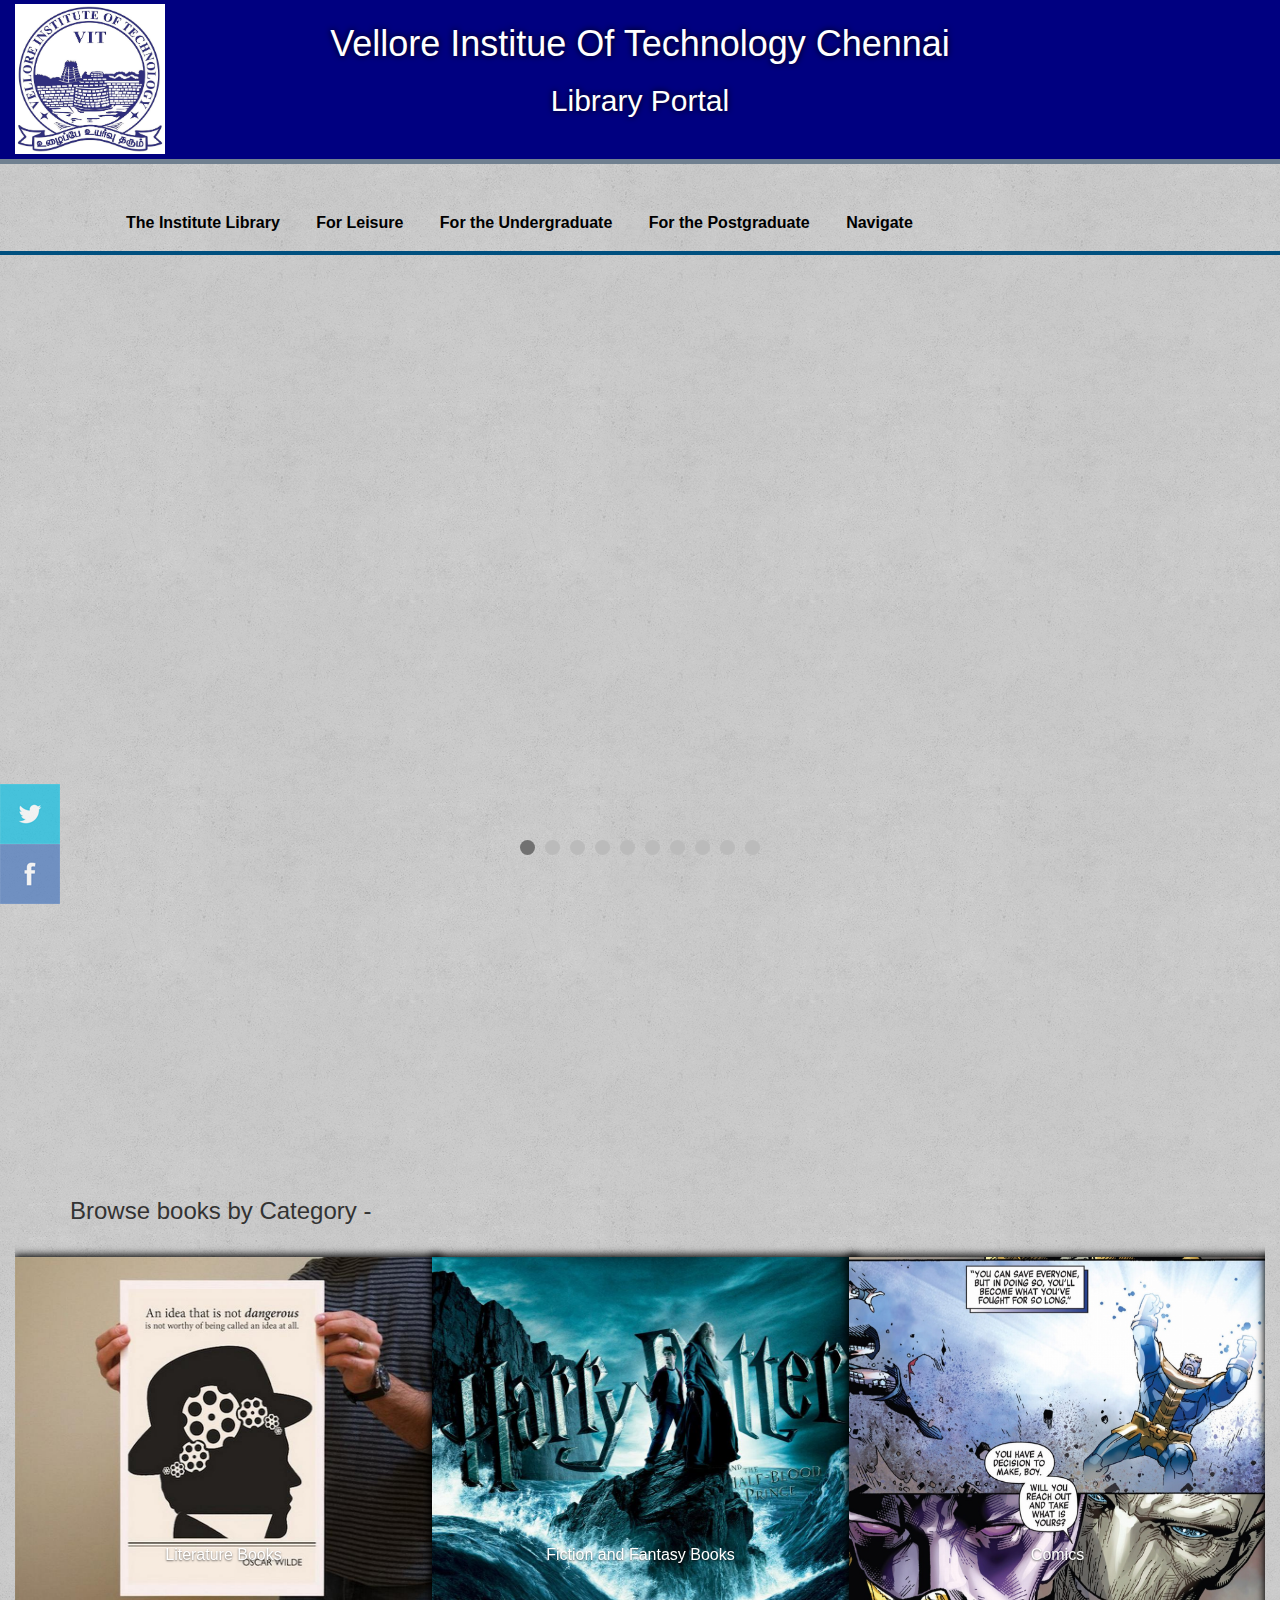
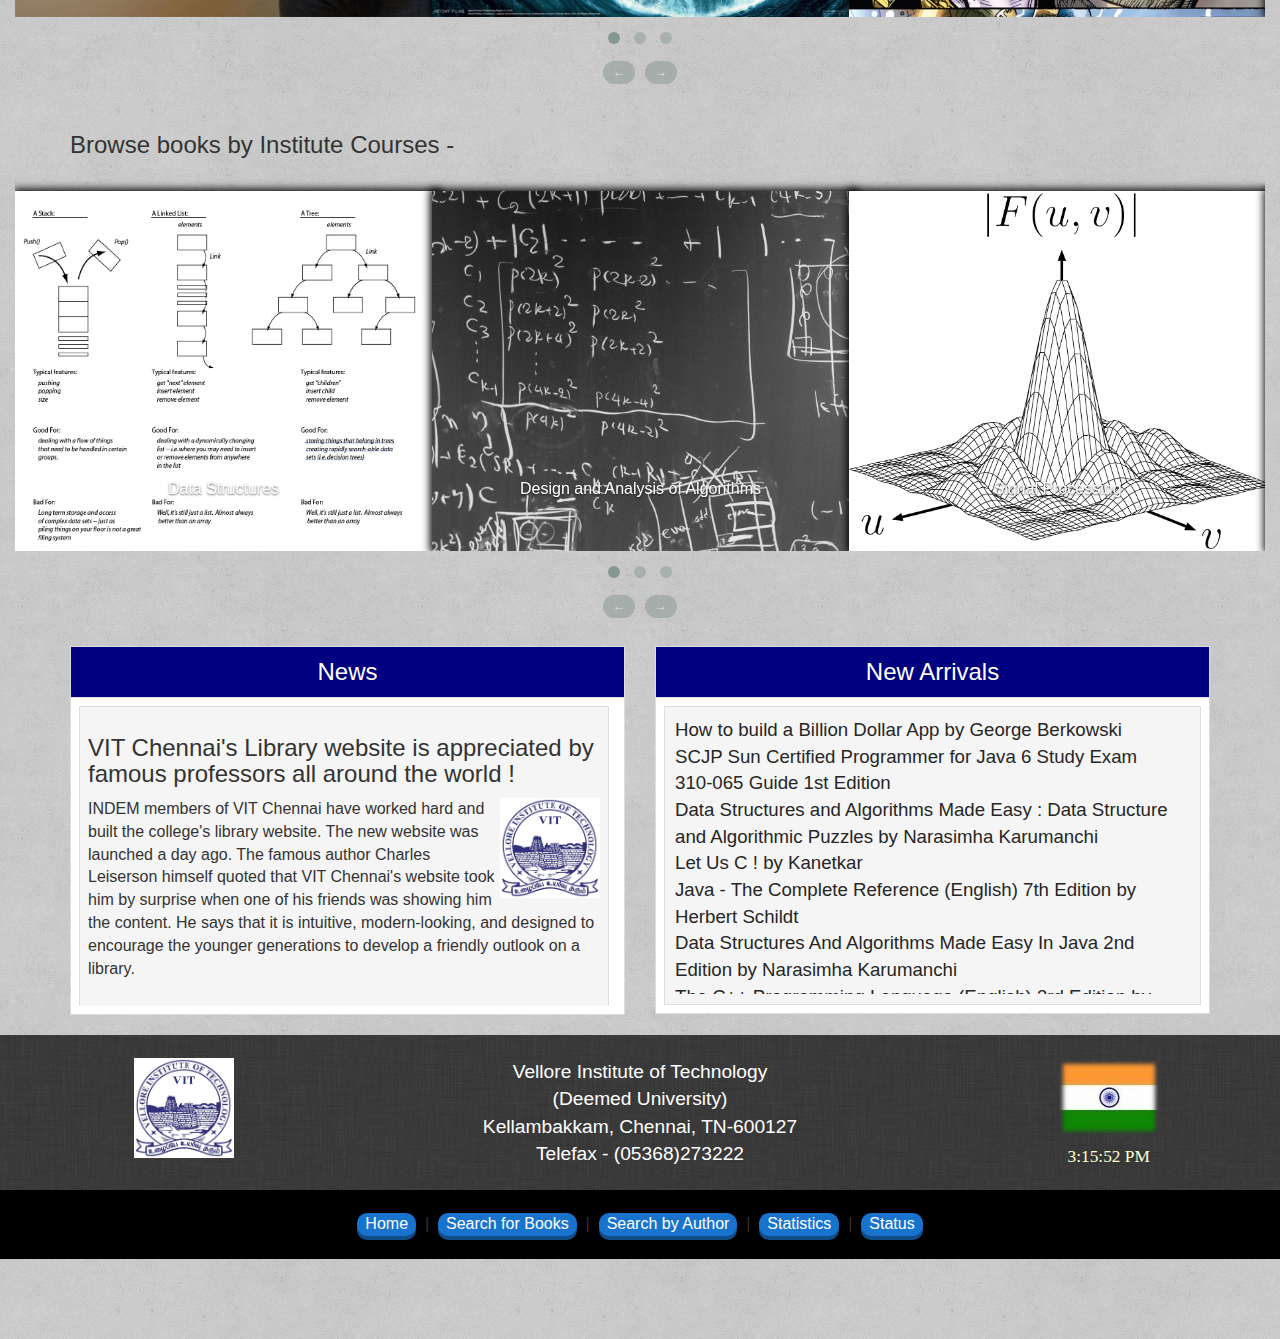
==== commit 6d59b52b: "commit" ====
--- a/index.html
+++ b/index.html
@@ -472,38 +472,44 @@
   
   <script>
 	let slideIndex = 0;
-	let isPaused = false;
-	let slideshowTimeout;
-	
-	showSlides();
-	
-	function showSlides() {
-	  let slides = document.getElementsByClassName("mySlides");
-	  let dots = document.getElementsByClassName("dot");
-	  for (let i = 0; i < slides.length; i++) {
-		slides[i].style.display = "none";  
-	  }
-	  slideIndex++;
-	  if (slideIndex > slides.length) { slideIndex = 1; }    
-	  for (let i = 0; i < dots.length; i++) {
-		dots[i].className = dots[i].className.replace(" active", "");
-	  }
-	  slides[slideIndex - 1].style.display = "block";  
-	  dots[slideIndex - 1].className += " active";
-	
-	  if (!isPaused) {
-		slideshowTimeout = setTimeout(showSlides, 2000);
-	  }
-	}
-	
-	document.querySelector(".slideshow-container").addEventListener("click", () => {
-	  isPaused = !isPaused;
-	  if (!isPaused) {
-		showSlides();
-	  } else {
-		clearTimeout(slideshowTimeout);
-	  }
-	});
+showSlides();
+
+function showSlides() {
+  const slides = document.getElementsByClassName("mySlides");
+  const dots = document.getElementsByClassName("dot");
+
+  // Hide all slides
+  for (let i = 0; i < slides.length; i++) {
+    slides[i].style.display = "none";
+  }
+
+  // Increment slide index
+  slideIndex++;
+  if (slideIndex > slides.length) {
+    slideIndex = 1;
+  }
+
+  // Show the current slide
+  slides[slideIndex - 1].style.display = "block";
+
+  // Update dot navigation
+  for (let i = 0; i < dots.length; i++) {
+    dots[i].className = dots[i].className.replace(" active", "");
+  }
+  dots[slideIndex - 1].className += " active";
+
+  // Change slide every 3 seconds
+  setTimeout(showSlides, 3000);
+}
+
+// Dot navigation click event
+const dots = document.getElementsByClassName("dot");
+for (let i = 0; i < dots.length; i++) {
+  dots[i].addEventListener("click", () => {
+    slideIndex = i;
+    showSlides();
+  });
+}
 	</script>
 		
 	<div class="container">
--- a/css/styles.css
+++ b/css/styles.css
@@ -117,26 +117,33 @@
   }
   
   /* Slideshow Styles */
-  .mySlides {
-    display: none;
-  }
   .slideshow-container {
     position: relative;
     width: 100vw;
     height: 100vh;
     overflow: hidden;
-    background: none; /* Ensure no background interferes */
-  }
-  .img-fluid {
-    width: 100vw;
-    height: 100vh;
+  }
+  
+  /* Slides */
+  .mySlides {
+    display: none;
+    position: absolute;
+    width: 100%;
+    height: 100%;
+    transition: opacity 1.5s ease;
+  }
+  
+  .mySlides img {
+    width: 100%;
+    height: 100%;
     object-fit: cover;
     position: absolute;
     top: 50%;
     left: 50%;
     transform: translate(-50%, -50%);
-    transition: opacity 0.5s ease;
-  }
+  }
+  
+  /* Floor Text */
   .floor-text {
     opacity: 0;
     position: absolute;
@@ -150,7 +157,7 @@
     z-index: 2;
     transition: opacity 0.3s ease;
   }
-  /* When hovering over a slide, show the text */
+  
   .mySlides:hover .floor-text {
     opacity: 1;
   }
@@ -165,24 +172,28 @@
     display: flex;
     justify-content: center;
   }
+  
   .dot {
     height: 15px;
     width: 15px;
-    margin: 0 2px;
+    margin: 0 5px;
     background-color: #bbb;
     border-radius: 50%;
     display: inline-block;
     transition: background-color 0.6s ease;
-  }
-  .active {
+    cursor: pointer;
+  }
+  
+  .dot.active {
     background-color: #717171;
   }
   
-  /* Fade animation for slideshow */
+  /* Fade Animation */
   .fade {
     animation-name: fade;
     animation-duration: 1.5s;
   }
+  
   @keyframes fade {
     from { opacity: 0.4; }
     to { opacity: 1; }
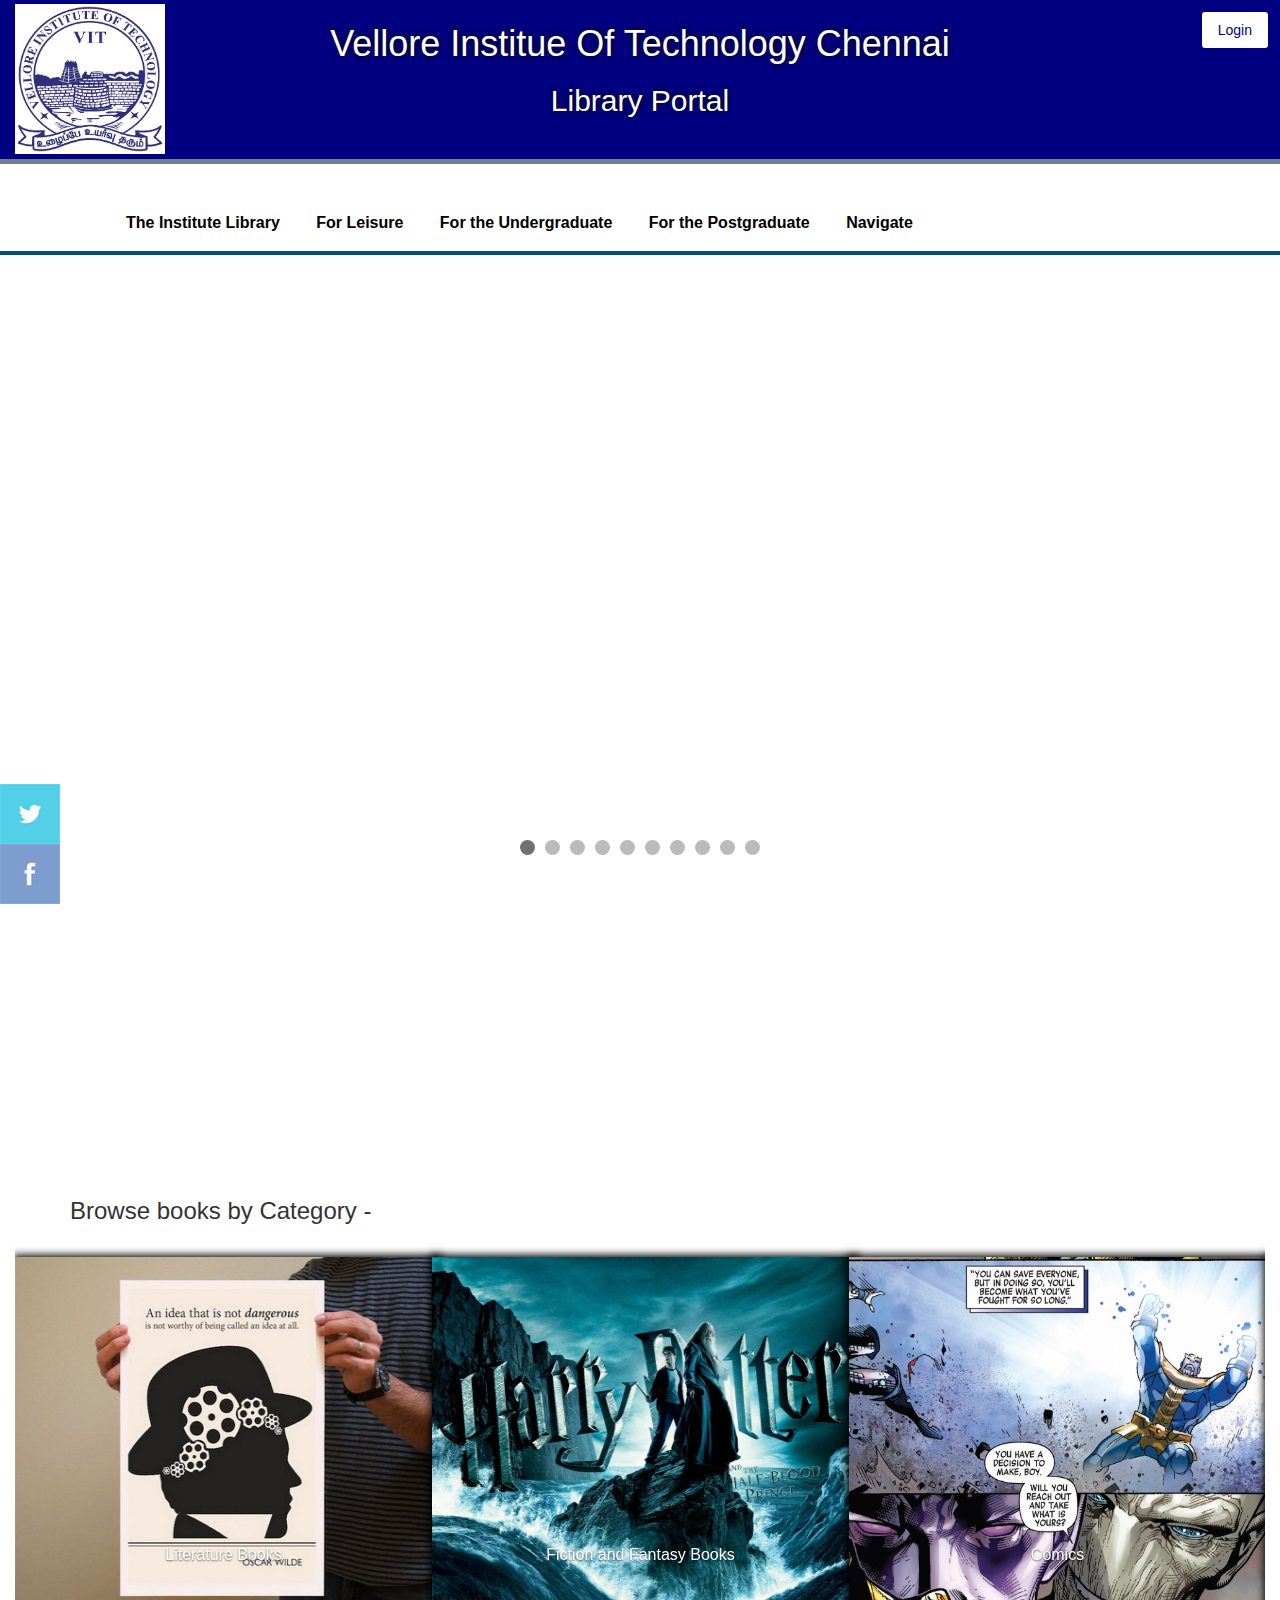
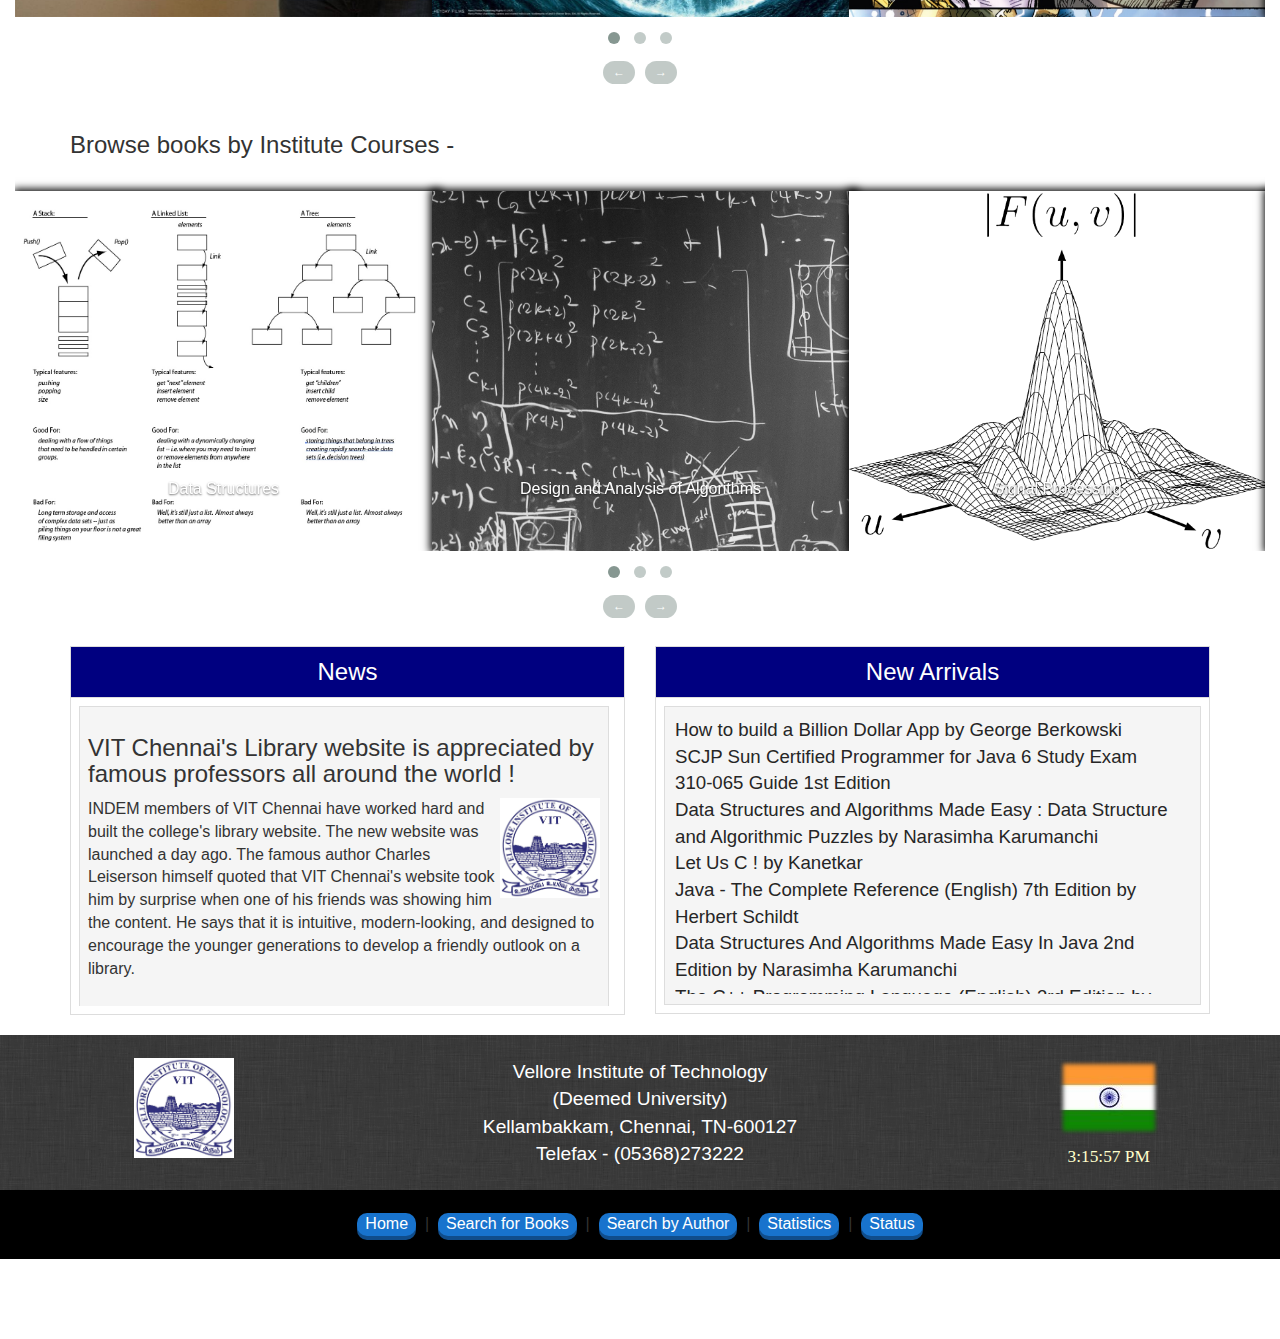
==== commit cc6b23b7: "commit" ====
--- a/index.html
+++ b/index.html
@@ -62,6 +62,7 @@
 </head>
 
 <body onLoad="show_clock()" class="body-scrollbar">
+	<a href="login.html" class="login-btn">Login</a>
 	<div class="container-fluid">
 		<div class="container-fluid row" id="main_header">
 			<div class="visible-lg col-lg-2">
--- a/css/styles.css
+++ b/css/styles.css
@@ -1,201 +1,236 @@
 * {
-    box-sizing: border-box;
-    margin: 0;
-    padding: 0;
-  }
-  
-  body {
-    font-family: Verdana, sans-serif;
-    overflow: hidden;
-    background-image: url(../img/pattern8.png);
-    background-repeat: repeat;
-  }
-  
-  /* Social & new arrivals */
-  .fixed-side-social-container {
-    margin-bottom: 0px;
-  }
-  .new-arrivals ul li a {
-    color: #262626;
-    font-size: 14pt;
-  }
-  .new-arrivals ul li a:hover {
-    text-decoration: none;
-    color: #003870;
-  }
-  
-  /* White background sections */
-  .white_bg {
-    background-color: #ffffff;
-    background-image: url(../img/pattern8.png);
-    background-repeat: repeat;
-  }
-  
-  /* Modal styles */
-  .modal-header {
-    background: #eaeaea url(../img/temp.png) repeat;
-    border-top-left-radius: 4px;
-    border-top-right-radius: 4px;
-    color: #ffffff;
-  }
-  .modal-body, .modal-footer {
-    background: #eaeaea url(../img/pattern7.png) repeat;
-  }
-  .modal-footer {
-    margin-top: 0px;
-    border-top: solid thin LightGray;
-    border-bottom-left-radius: 5px;
-    border-bottom-right-radius: 5px;
-  }
-  #close-button {
-    outline: none;
-    padding: 2px 6px 4px 6px;
-    background-color: Gray;
-    border-radius: 4px;
-  }
-  
-  /* Owl Carousel */
-  .owl-carousel {
-    -webkit-box-shadow: 0 8px 6px -6px black;
-    -moz-box-shadow: 0 1px 10px 3px black;
-    box-shadow: 0 1px 10px 3px black;
-  }
-  #img_size {
-    height: 360px;
-    width: 425px;
-    box-shadow: 0px 0px 8px 2px #000;
-  }
-  
-  /* News Announcement and Table */
-  #news-announcement {
-    padding: 0;
-  }
-  #MyTable {
-    background: #eaeaea url(../img/pattern7.png) repeat;
-  }
-  
-  /* Custom Scrollbar for #scrollbar and .body-scrollbar */
-  #scrollbar,
-  .body-scrollbar {
-    border: none;
-    overflow-y: scroll;
-    overflow-x: hidden;
-  }
-  #scrollbar {
-    height: 300px;
-    padding-right: 7px;
-  }
-  #scrollbar::-webkit-scrollbar,
-  .body-scrollbar::-webkit-scrollbar {
-    width: 7px;
-  }
-  #scrollbar::-webkit-scrollbar-track {
-    background: #eaeaea url(../img/pattern7.png) repeat;
-    border-radius: 3px;
-  }
-  #scrollbar::-webkit-scrollbar-thumb {
-    background: #eaeaea url(../img/temp.png) repeat;
-    border-radius: 3px;
-  }
-  .body-scrollbar::-webkit-scrollbar-track {
-    background: #eaeaea url(../img/pattern8.png) repeat;
-    border-radius: 3px;
-  }
-  .body-scrollbar::-webkit-scrollbar-thumb {
-    background: #eaeaea url(../img/temp.png) repeat;
-    border-radius: 3px;
-  }
-  
-  /* Heading styles */
-  body div h1, body div h2 {
-    color: white;
-  }
-  #heading {
-    background: #eaeaea url(../img/temp.png) repeat;
-    color: #fff;
-    font-size: x-large;
-  }
-  
-  /* Slideshow Styles */
-  .slideshow-container {
-    position: relative;
-    width: 100vw;
-    height: 100vh;
-    overflow: hidden;
-  }
-  
-  /* Slides */
-  .mySlides {
-    display: none;
-    position: absolute;
-    width: 100%;
-    height: 100%;
-    transition: opacity 1.5s ease;
-  }
-  
-  .mySlides img {
-    width: 100%;
-    height: 100%;
-    object-fit: cover;
-    position: absolute;
-    top: 50%;
-    left: 50%;
-    transform: translate(-50%, -50%);
-  }
-  
-  /* Floor Text */
-  .floor-text {
-    opacity: 0;
-    position: absolute;
-    top: 50%;
-    left: 50%;
-    transform: translate(-50%, -50%);
-    color: white;
-    font-size: 24px;
-    font-weight: bold;
-    text-shadow: 2px 2px 4px rgba(0, 0, 0, 0.7);
-    z-index: 2;
-    transition: opacity 0.3s ease;
-  }
-  
-  .mySlides:hover .floor-text {
-    opacity: 1;
-  }
-  
-  /* Dot Navigation */
-  .dot-container {
-    text-align: center;
-    position: absolute;
-    bottom: 5vh;
-    width: 100%;
-    z-index: 1000;
-    display: flex;
-    justify-content: center;
-  }
-  
-  .dot {
-    height: 15px;
-    width: 15px;
-    margin: 0 5px;
-    background-color: #bbb;
-    border-radius: 50%;
-    display: inline-block;
-    transition: background-color 0.6s ease;
-    cursor: pointer;
-  }
-  
-  .dot.active {
-    background-color: #717171;
-  }
-  
-  /* Fade Animation */
-  .fade {
-    animation-name: fade;
-    animation-duration: 1.5s;
-  }
-  
-  @keyframes fade {
-    from { opacity: 0.4; }
-    to { opacity: 1; }
-  }
-  +  box-sizing: border-box;
+  margin: 0;
+  padding: 0;
+}
+
+body {
+  font-family: Verdana, sans-serif;
+  overflow: hidden;
+  background-image: url(../img/pattern8.png);
+  background-repeat: repeat;
+}
+
+/* Social & new arrivals */
+.fixed-side-social-container {
+  margin-bottom: 0px;
+}
+.new-arrivals ul li a {
+  color: #262626;
+  font-size: 14pt;
+}
+.new-arrivals ul li a:hover {
+  text-decoration: none;
+  color: #003870;
+}
+
+/* White background sections */
+.white_bg {
+  background-color: #ffffff;
+  background-image: url(../img/pattern8.png);
+  background-repeat: repeat;
+}
+
+/* Modal styles */
+.modal-header {
+  background: #eaeaea url(../img/temp.png) repeat;
+  border-top-left-radius: 4px;
+  border-top-right-radius: 4px;
+  color: #ffffff;
+}
+.modal-body, .modal-footer {
+  background: #eaeaea url(../img/pattern7.png) repeat;
+}
+.modal-footer {
+  margin-top: 0px;
+  border-top: solid thin LightGray;
+  border-bottom-left-radius: 5px;
+  border-bottom-right-radius: 5px;
+}
+#close-button {
+  outline: none;
+  padding: 2px 6px 4px 6px;
+  background-color: Gray;
+  border-radius: 4px;
+}
+
+/* Owl Carousel */
+.owl-carousel {
+  -webkit-box-shadow: 0 8px 6px -6px black;
+  -moz-box-shadow: 0 1px 10px 3px black;
+  box-shadow: 0 1px 10px 3px black;
+}
+#img_size {
+  height: 360px;
+  width: 425px;
+  box-shadow: 0px 0px 8px 2px #000;
+}
+
+/* News Announcement and Table */
+#news-announcement {
+  padding: 0;
+}
+#MyTable {
+  background: #eaeaea url(../img/pattern7.png) repeat;
+}
+
+/* Custom Scrollbar for #scrollbar and .body-scrollbar */
+#scrollbar,
+.body-scrollbar {
+  border: none;
+  overflow-y: scroll;
+  overflow-x: hidden;
+}
+#scrollbar {
+  height: 300px;
+  padding-right: 7px;
+}
+#scrollbar::-webkit-scrollbar,
+.body-scrollbar::-webkit-scrollbar {
+  width: 7px;
+}
+#scrollbar::-webkit-scrollbar-track {
+  background: #eaeaea url(../img/pattern7.png) repeat;
+  border-radius: 3px;
+}
+#scrollbar::-webkit-scrollbar-thumb {
+  background: #eaeaea url(../img/temp.png) repeat;
+  border-radius: 3px;
+}
+.body-scrollbar::-webkit-scrollbar-track {
+  background: #eaeaea url(../img/pattern8.png) repeat;
+  border-radius: 3px;
+}
+.body-scrollbar::-webkit-scrollbar-thumb {
+  background: #eaeaea url(../img/temp.png) repeat;
+  border-radius: 3px;
+}
+
+/* Login Button - placed at top right and above images */
+.navbar {
+  position: relative;  /* Make the container the reference for absolute positioning */
+  background-color: #007bff;
+  padding: 10px 20px;
+  color: white;
+  display: flex;
+  align-items: center;
+  justify-content: space-between;
+  box-shadow: 0 2px 4px rgba(0, 0, 0, 0.1);
+}
+
+/* Login Button - placed at top right of the navbar container */
+.login-btn {
+  position: absolute;
+  top: 10px;
+  right: 10px;
+  padding: 8px 16px;
+  background-color: white;
+  color: navy;
+  border: 2px solid navy;
+  border-radius: 5px;
+  font-size: 14px;
+  cursor: pointer;
+  transition: background-color 0.3s, color 0.3s;
+}
+.login-btn:hover {
+  background-color: black;
+  color: white;
+}
+/* Login Box Styling */
+.login-box {
+  background-color: white;
+  padding: 20px;
+  border-radius: 10px;
+  box-shadow: 0 0 10px rgba(0, 0, 0, 0.1);
+  max-width: 400px;
+  margin: 50px auto;
+}
+
+/* Heading styles */
+body div h1,
+body div h2 {
+  color: white;
+}
+#heading {
+  background: #eaeaea url(../img/temp.png) repeat;
+  color: #fff;
+  font-size: x-large;
+}
+
+/* Slideshow Styles */
+.slideshow-container {
+  position: relative;
+  width: 100vw;
+  height: 100vh;
+  overflow: hidden;
+}
+
+/* Slides */
+.mySlides {
+  display: none;
+  position: absolute;
+  width: 100%;
+  height: 100%;
+  transition: opacity 1.5s ease;
+}
+.mySlides img {
+  width: 100%;
+  height: 100%;
+  object-fit: cover;
+  position: absolute;
+  top: 50%;
+  left: 50%;
+  transform: translate(-50%, -50%);
+}
+
+/* Floor Text */
+.floor-text {
+  opacity: 0;
+  position: absolute;
+  top: 50%;
+  left: 50%;
+  transform: translate(-50%, -50%);
+  color: white;
+  font-size: 24px;
+  font-weight: bold;
+  text-shadow: 2px 2px 4px rgba(0, 0, 0, 0.7);
+  z-index: 2;
+  transition: opacity 0.3s ease;
+}
+.mySlides:hover .floor-text {
+  opacity: 1;
+}
+
+/* Dot Navigation */
+.dot-container {
+  text-align: center;
+  position: absolute;
+  bottom: 5vh;
+  width: 100%;
+  z-index: 1000;
+  display: flex;
+  justify-content: center;
+}
+.dot {
+  height: 15px;
+  width: 15px;
+  margin: 0 5px;
+  background-color: #bbb;
+  border-radius: 50%;
+  display: inline-block;
+  transition: background-color 0.6s ease;
+  cursor: pointer;
+}
+.dot.active {
+  background-color: #717171;
+}
+
+/* Fade Animation */
+.fade {
+  animation-name: fade;
+  animation-duration: 1.5s;
+}
+@keyframes fade {
+  from { opacity: 0.4; }
+  to { opacity: 1; }
+}
